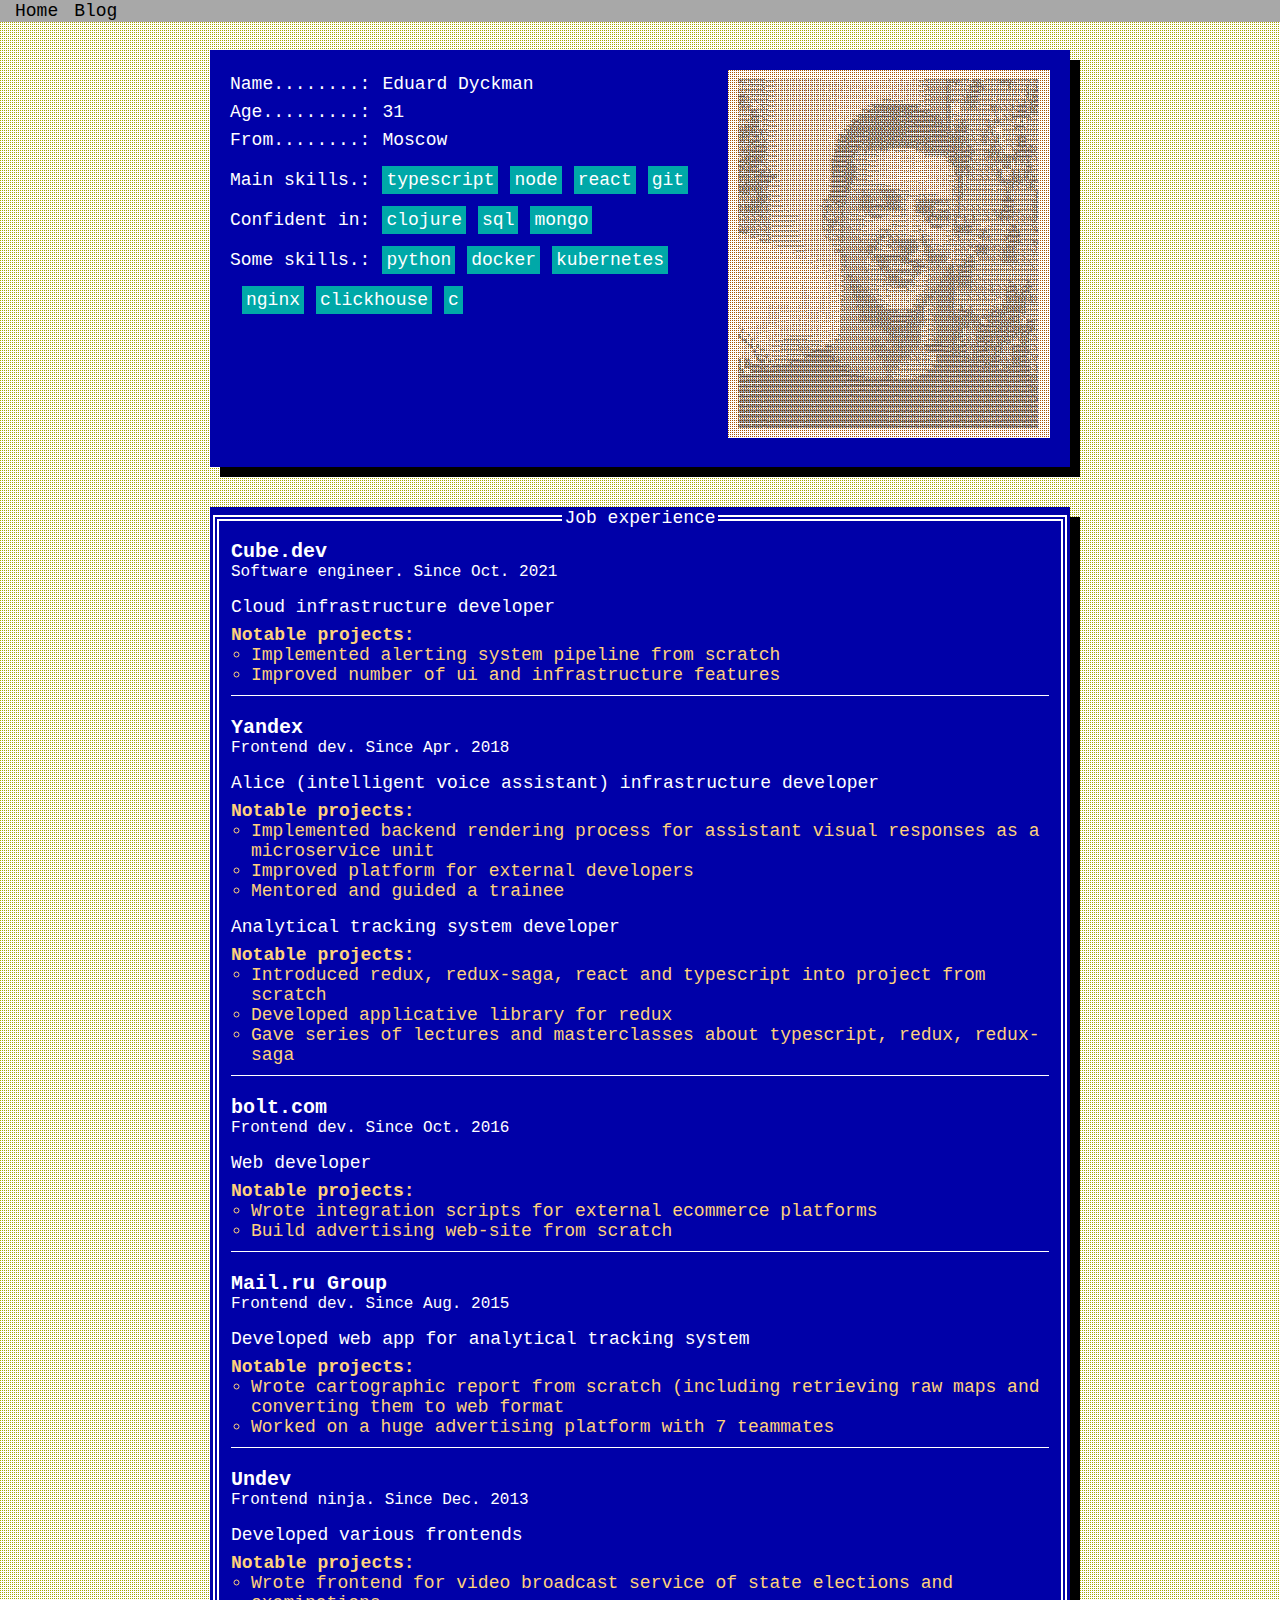
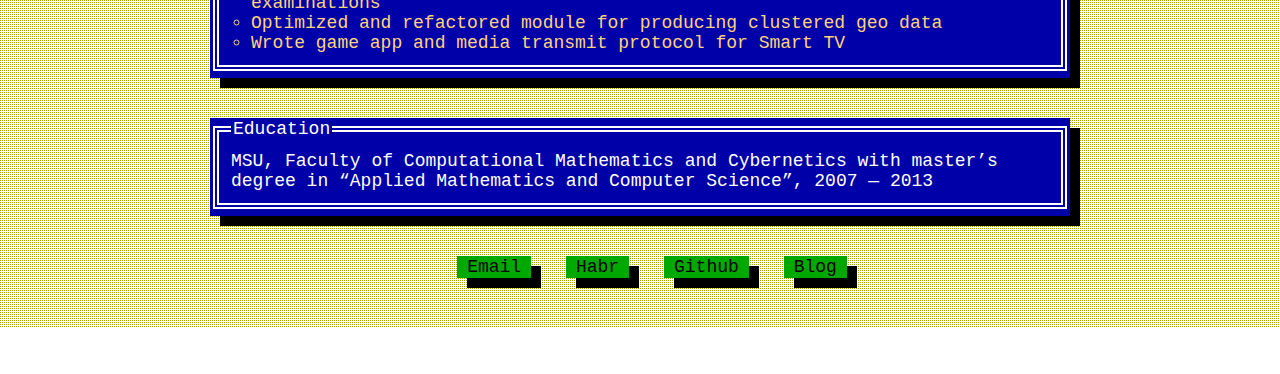
==== docs/index.html @ fc571dc8 "Navbar" ====
<!DOCTYPE html>
<html><head><meta content="text/html; charset=utf-8" http-equiv="content-type"><meta content="width=device-width,initial-scale=1.0,viewport-fit=cover" name="viewport"><title>About Eduard's professional skills</title><link href="assets/tui/tuicss.min.css" rel="stylesheet" type="text/css"><link href="style.css" rel="stylesheet" type="text/css"></head><body><nav class="tui-nav"><ul><li><a href="https://duskpoet.github.io/about/index.html">Home</a></li><li><a href="https://duskpoet.github.io/about/blog.html">Blog</a></li></ul></nav><div class="content tui-bg-yellow-white center"><section class="about-me tui-window"><div class="info-me white-255-text"><label>Name........:</label><span class="value">Eduard Dyckman</span><br><label>Age.........:</label><span class="value">31</span><br><label>From........:</label><span class="value">Moscow</span><br><label>Main skills.:</label><span class="skills"><span class="skill">typescript<span class="skill-js">java</span></span><span class="skill">node</span><span class="skill">react</span><span class="skill">git</span></span><br><label>Confident in:</label><span class="skills"><span class="skill">clojure</span><span class="skill">sql</span><span class="skill">mongo</span></span><br><label>Some skills.:</label><span class="skills"><span class="skill">python</span><span class="skill">docker</span><span class="skill">kubernetes</span><span class="skill">nginx</span><span class="skill">clickhouse</span><span class="skill">c</span></span></div><div class="photo"><iframe class="tui-bg-orange-white" src="assets/me.html"></iframe></div></section><section class="job-exp tui-window"><fieldset class="tui-fieldset"><legend>Job experience</legend><div class="job"><div class="title">Cube.dev</div><div class="job-title">Software engineer. Since Oct. 2021</div><p class="job-description">Cloud infrastructure developer</p><ul class="job-notable"><li>Implemented alerting system pipeline from scratch</li><li>Improved number of ui and infrastructure features</li></ul></div><div class="job"><div class="title">Yandex</div><div class="job-title">Frontend dev. Since Apr. 2018</div><p class="job-description">Alice (intelligent voice assistant) infrastructure developer</p><ul class="job-notable"><li>Implemented backend rendering process for assistant visual responses as a microservice unit</li><li>Improved platform for external developers</li><li>Mentored and guided a trainee</li></ul><p class="job-description">Analytical tracking system developer</p><ul class="job-notable"><li>Introduced redux, redux-saga, react and typescript into project from scratch</li><li>Developed applicative library for redux</li><li>Gave series of lectures and masterclasses about typescript, redux, redux-saga</li></ul></div><div class="job"><div class="title">bolt.com</div><div class="job-title">Frontend dev. Since Oct. 2016</div><p class="job-description">Web developer</p><ul class="job-notable"><li>Wrote integration scripts for external ecommerce platforms</li><li>Build advertising web-site from scratch</li></ul></div><div class="job"><div class="title">Mail.ru Group</div><div class="job-title">Frontend dev. Since Aug. 2015</div><p class="job-description">Developed web app for analytical tracking system</p><ul class="job-notable"><li>Wrote cartographic report from scratch (including retrieving raw maps and converting them to web format</li><li>Worked on a huge advertising platform with 7 teammates</li></ul></div><div class="job"><div class="title">Undev</div><div class="job-title">Frontend ninja. Since Dec. 2013</div><p class="job-description">Developed various frontends</p><ul class="job-notable"><li>Wrote frontend for video broadcast service of state elections and examinations</li><li>Optimized and refactored module for producing clustered geo data</li><li>Wrote game app and media transmit protocol for Smart TV</li></ul></div></fieldset></section><section class="edu tui-window"><fieldset class="tui-fieldset"><legend>Education</legend><p class="description">MSU, Faculty of Computational Mathematics and Cybernetics with master’s degree in “Applied Mathematics and Computer Science”, 2007 &mdash; 2013</p></fieldset></section><section class="links"><a href="mailto:bird.duskpoet@gmail.com"><button class="tui-button">Email</button><span class="link-pads">     </span><span class="link-href">bird.duskpoet@gmail.com</span></a><a href="https://habr.com/ru/post/522864"><button class="tui-button">Habr</button><span class="link-pads">      </span><span class="link-href">https://habr.com/ru/post/522864</span></a><a href="https://github.com/duskpoet"><button class="tui-button">Github</button><span class="link-pads">    </span><span class="link-href">https://github.com/duskpoet</span></a><a href="blog.html"><button class="tui-button">Blog</button><span class="link-pads">      </span><span class="link-href">blog.html</span></a></section></div></body></html>
---- docs/assets/tui/tuicss.min.css ----
@charset "UTF-8";@font-face{font-family:DOS;src:url("fonts/Perfect DOS VGA 437 Win.ttf")}html{font-family:"Lucida Console",monospace;font-size:18px;box-sizing:border-box}body{margin:0}*,:after,:before{font-family:inherit;font-size:inherit;box-sizing:inherit}ul{margin:0;padding:0;list-style-type:none}ul li{list-style-type:none}ul li a{display:block}a{color:inherit;text-decoration:none}span{margin:0}hr{border:none;border-bottom:2px solid #fff}input,select,textarea{width:200px}.primary{background-color:#0000a8}.primary-text{color:#0000a8}.primary-border{border-color:#0000a8}.primary-hover:hover{background-color:#0000a8}.primary-text-hover:hover{color:#0000a8}.primary-border-hover:hover{border-color:#0000a8}.secondary{background-color:#a8a8a8}.secondary-text{color:#a8a8a8}.secondary-border{border-color:#a8a8a8}.secondary-hover:hover{background-color:#a8a8a8}.secondary-text-hover:hover{color:#a8a8a8}.secondary-border-hover:hover{border-color:#a8a8a8}.success{background-color:#00a800}.success-text{color:#00a800}.success-border{border-color:#00a800}.success-hover:hover{background-color:#00a800}.success-text-hover:hover{color:#00a800}.success-border-hover:hover{border-color:#00a800}.danger{background-color:#a80000}.danger-text{color:#a80000}.danger-border{border-color:#a80000}.danger-hover:hover{background-color:#a80000}.danger-text-hover:hover{color:#a80000}.danger-border-hover:hover{border-color:#a80000}.warning{background-color:#a8a800}.warning-text{color:#a8a800}.warning-border{border-color:#a8a800}.warning-hover:hover{background-color:#a8a800}.warning-text-hover:hover{color:#a8a800}.warning-border-hover:hover{border-color:#a8a800}.info{background-color:#00a8a8}.info-text{color:#00a8a8}.info-border{border-color:#00a8a8}.info-hover:hover{background-color:#00a8a8}.info-text-hover:hover{color:#00a8a8}.info-border-hover:hover{border-color:#00a8a8}.black-168{background-color:#000!important}.blue-168{background-color:#0000a8!important}.green-168{background-color:#00a800!important}.cyan-168{background-color:#00a8a8!important}.red-168{background-color:#a80000!important}.purple-168{background-color:#a800a8!important}.yellow-168{background-color:#a8a800!important}.white-168{background-color:#a8a8a8!important}.orange-168{background-color:#a85600!important}.black-168-text{color:#000!important}.blue-168-text{color:#0000a8!important}.green-168-text{color:#00a800!important}.cyan-168-text{color:#00a8a8!important}.red-168-text{color:#a80000!important}.purple-168-text{color:#a800a8!important}.yellow-168-text{color:#a8a800!important}.white-168-text{color:#a8a8a8!important}.orange-168-text{color:#a85600!important}.black-168-border{border-color:#000!important}.blue-168-border{border-color:#0000a8!important}.green-168-border{border-color:#00a800!important}.cyan-168-border{border-color:#00a8a8!important}.red-168-border{border-color:#a80000!important}.purple-168-border{border-color:#a800a8!important}.yellow-168-border{border-color:#a8a800!important}.white-168-border{border-color:#a8a8a8!important}.orange-168-border{border-color:#a85600!important}.black-168-hover:hover{background-color:#000!important}.blue-168-hover:hover{background-color:#0000a8!important}.green-168-hover:hover{background-color:#00a800!important}.cyan-168-hover:hover{background-color:#00a8a8!important}.red-168-hover:hover{background-color:#a80000!important}.purple-168-hover:hover{background-color:#a800a8!important}.yellow-168-hover:hover{background-color:#a8a800!important}.white-168-hover:hover{background-color:#a8a8a8!important}.orange-168-hover:hover{background-color:#a85600!important}.black-168-text-hover:hover{color:#000!important}.blue-168-text-hover:hover{color:#0000a8!important}.green-168-text-hover:hover{color:#00a800!important}.cyan-168-text-hover:hover{color:#00a8a8!important}.red-168-text-hover:hover{color:#a80000!important}.purple-168-text-hover:hover{color:#a800a8!important}.yellow-168-text-hover:hover{color:#a8a800!important}.white-168-text-hover:hover{color:#a8a8a8!important}.orange-168-text-hover:hover{color:#a85600!important}.black-168-border-hover:hover{border-color:#000!important}.blue-168-border-hover:hover{border-color:#0000a8!important}.green-168-border-hover:hover{border-color:#00a800!important}.cyan-168-border-hover:hover{border-color:#00a8a8!important}.red-168-border-hover:hover{border-color:#a80000!important}.purple-168-border-hover:hover{border-color:#a800a8!important}.yellow-168-border-hover:hover{border-color:#a8a800!important}.white-168-border-hover:hover{border-color:#a8a8a8!important}.orange-168-border-hover:hover{border-color:#a85600!important}.black-255{background-color:#000!important}.blue-255{background-color:#00f!important}.green-255{background-color:#0f0!important}.cyan-255{background-color:#0ff!important}.red-255{background-color:red!important}.purple-255{background-color:#ff00ff!important}.yellow-255{background-color:#ff0!important}.white-255{background-color:#fff!important}.orange-255{background-color:#ffa800!important}.black-255-text{color:#000!important}.blue-255-text{color:#00f!important}.green-255-text{color:#0f0!important}.cyan-255-text{color:#0ff!important}.red-255-text{color:red!important}.purple-255-text{color:#ff00ff!important}.yellow-255-text{color:#ff0!important}.white-255-text{color:#fff!important}.orange-255-text{color:#ffa800!important}.black-255-border{border-color:#000!important}.blue-255-border{border-color:#00f!important}.green-255-border{border-color:#0f0!important}.cyan-255-border{border-color:#0ff!important}.red-255-border{border-color:red!important}.purple-255-border{border-color:#ff00ff!important}.yellow-255-border{border-color:#ff0!important}.white-255-border{border-color:#fff!important}.orange-255-border{border-color:#ffa800!important}.black-255-hover:hover{background-color:#000!important}.blue-255-hover:hover{background-color:#00f!important}.green-255-hover:hover{background-color:#0f0!important}.cyan-255-hover:hover{background-color:#0ff!important}.red-255-hover:hover{background-color:red!important}.purple-255-hover:hover{background-color:#ff00ff!important}.yellow-255-hover:hover{background-color:#ff0!important}.white-255-hover:hover{background-color:#fff!important}.orange-255-hover:hover{background-color:#ffa800!important}.black-255-text-hover:hover{color:#000!important}.blue-255-text-hover:hover{color:#00f!important}.green-255-text-hover:hover{color:#0f0!important}.cyan-255-text-hover:hover{color:#0ff!important}.red-255-text-hover:hover{color:red!important}.purple-255-text-hover:hover{color:#ff00ff!important}.yellow-255-text-hover:hover{color:#ff0!important}.white-255-text-hover:hover{color:#fff!important}.orange-255-text-hover:hover{color:#ffa800!important}.black-255-border-hover:hover{border-color:#000!important}.blue-255-border-hover:hover{border-color:#00f!important}.green-255-border-hover:hover{border-color:#0f0!important}.cyan-255-border-hover:hover{border-color:#0ff!important}.red-255-border-hover:hover{border-color:red!important}.purple-255-border-hover:hover{border-color:#ff00ff!important}.yellow-255-border-hover:hover{border-color:#ff0!important}.white-255-border-hover:hover{border-color:#fff!important}.orange-255-border-hover:hover{border-color:#ffa800!important}.black{background-color:#000!important}.black-text{color:#000!important}.black-border{border-color:#000!important}.black-hover:hover{background-color:#000!important}.black-text-hover:hover{color:#000!important}.black-border-hover:hover{border-color:#000!important}.white{background-color:#fff!important}.white-text{color:#fff!important}.white-border{border-color:#fff!important}.white-hover:hover{background-color:#fff!important}.white-text-hover:hover{color:#fff!important}.white-border-hover:hover{border-color:#fff!important}.left{float:left!important}.right{float:right!important}.center{text-align:center}.left-align{text-align:left}.right-align{text-align:right}.center-align{text-align:center}.full-width{width:100%!important}.full-height{height:100%!important}.inline{display:inline!important}.inline-block{display:inline-block!important}.block{display:block!important}.valign-top{vertical-align:top!important}.valign-middle{vertical-align:middle!important}.valign-bottom{vertical-align:bottom!important}.fixed{position:fixed!important}.absolute{position:absolute!important}.relative{position:relative!important}.static{position:static!important}.no-shadow{box-shadow:none!important}.no-padding{padding:0!important}.content{padding:12px}.disable-select{user-select:none;-webkit-user-select:none;-khtml-user-select:none;-moz-user-select:none;-ms-user-select:none}.cursor-pointer{cursor:pointer!important}.cursor-default{cursor:default!important}.tui-button{display:inline-block;outline:0;padding:1px 10px;background-color:#00a800;color:#000;border:none;cursor:pointer;text-align:center;box-shadow:10px 10px #000;user-select:none;-webkit-user-select:none;-khtml-user-select:none;-moz-user-select:none;-ms-user-select:none}.tui-button:active{background-color:#00a8a8!important;color:#000!important;box-shadow:none!important}.tui-button:focus{color:#0ff!important}input[type=button]{width:initial}.tui-checkbox{display:block;position:relative;cursor:pointer;color:#fff;padding-left:30px;user-select:none;-webkit-user-select:none;-khtml-user-select:none;-moz-user-select:none;-ms-user-select:none}.tui-checkbox input{position:absolute;opacity:0;cursor:pointer;top:0;left:0}.tui-checkbox span{position:absolute;width:10px;height:10px;cursor:pointer;top:0;left:0}.tui-checkbox input:checked~span::after{content:"[√]";color:#0ff}.tui-checkbox input:not(checked)~span::after{content:"[ ]"}.tui-divider{border-bottom:2px solid #fff;display:block}.tui-black-divider{border-bottom:2px solid #000;display:block}.tui-dropdown{position:relative;display:inline-block;cursor:pointer;user-select:none;-webkit-user-select:none;-khtml-user-select:none;-moz-user-select:none;-ms-user-select:none}.tui-dropdown-content{display:none;position:absolute;background-color:#a8a8a8;min-width:200px;padding:6px;z-index:9}.tui-dropdown-content ul{border:2px #000 solid}.tui-dropdown-content ul li{display:block!important;margin:6px}.tui-dropdown-content ul li a:hover{background-color:#00a800}.tui-dropdown:hover>.tui-dropdown-content:first-of-type{display:block}.tui-fieldset{border:6px #fff double;padding:12px;background-color:inherit;margin-bottom:6px}.tui-fieldset.no-legend{margin-top:6px}.tui-input-fieldset{border-top:6px #fff double;border-bottom:6px #fff double;border-left:2px #fff solid;border-right:2px #fff solid;padding:5px;background-color:inherit}.tui-input-fieldset legend{color:#fff}.tui-input-fieldset:hover{border-color:#ff0}.tui-input-fieldset:hover legend{color:#ff0}.tui-fieldset-button{position:absolute;top:0;right:16px;color:#fff;background-color:inherit;z-index:2;border:none;cursor:pointer;outline:0;padding:2px}.tui-fieldset-button.left{right:initial;left:16px!important}.tui-fieldset-button.bottom{bottom:0;top:initial}.tui-fieldset-text{position:absolute;bottom:0;left:16px;color:#fff;background-color:inherit;z-index:2;padding:2px}.tui-fieldset-text.right{left:initial;right:16px}.tui-fieldset-text.top{top:0;bottom:initial}.tui-fieldset-button::before{content:"["}.tui-fieldset-button::after{content:"]"}.tui-fieldset-button:active{color:#0ff!important}.tui-input{background-color:#000;color:#fff;outline:0;border:none;padding:1px}.tui-input:focus{background-color:#ff0!important;color:#000!important}.tui-nav{width:100%;background-color:#a8a8a8;padding:0 2px;z-index:9;display:block;position:fixed}.tui-nav ul li{display:inline-block;margin-left:10px;padding:1px 3px}.tui-nav ul li a{display:block;user-select:none;-webkit-user-select:none;-khtml-user-select:none;-moz-user-select:none;-ms-user-select:none}.tui-nav ul li:hover{background-color:#00a800}.tui-panel{background-color:#0000a8;display:inline-block;color:#fff;box-shadow:10px 10px #000}.tui-panel-content{padding:12px}.tui-panel-header{padding-top:2px;display:block;background:#fff;text-align:center}.tui-progress-bar{display:block;position:relative;height:20px;width:200px;background-color:#00a8a8;overflow:hidden}.tui-progress{position:absolute;left:0;background-color:#0ff;height:100%;display:inline-block}.tui-progress-bar .tui-indeterminate{position:absolute;left:0;background-color:#0ff;height:20px;width:20px;display:inline-block;animation:indeterminate 1s backwards;animation-iteration-count:infinite;animation-timing-function:linear}.tui-progress-label{position:absolute;top:50%;left:50%;transform:translateX(-50%) translateY(-50%);z-index:1}@keyframes indeterminate{from{margin-left:-10%}to{margin-left:100%}}.tui-radio{display:block;position:relative;cursor:pointer;color:#fff;padding-left:30px;user-select:none;-webkit-user-select:none;-khtml-user-select:none;-moz-user-select:none;-ms-user-select:none}.tui-radio input{position:absolute;opacity:0;cursor:pointer;top:0;left:0}.tui-radio span{position:absolute;width:10px;height:10px;cursor:pointer;top:0;left:0}.tui-radio input:checked~span:after{content:"(•)";color:#0ff!important}.tui-radio input:not(checked)~span:after{content:"( )"}::-webkit-scrollbar{width:10px}::-webkit-scrollbar-track{background-image:url(images/scroll-cyan.png);background-repeat:repeat}::-webkit-scrollbar-thumb{background-color:#00a8a8}::-webkit-scrollbar-thumb:hover{background-color:#00a8a8}.tui-scroll-blue ::-webkit-scrollbar-track{background-image:url(images/scroll-blue.png)}.tui-scroll-blue ::-webkit-scrollbar-thumb{background-color:#0000a8}.tui-scroll-blue ::-webkit-scrollbar-thumb:hover{background-color:#0000a8}.tui-scroll-green ::-webkit-scrollbar-track{background-image:url(images/scroll-green.png)}.tui-scroll-green ::-webkit-scrollbar-thumb{background-color:#00a800}.tui-scroll-green ::-webkit-scrollbar-thumb:hover{background-color:#00a800}.tui-scroll-cyan ::-webkit-scrollbar-track{background-image:url(images/scroll-cyan.png)}.tui-scroll-cyan ::-webkit-scrollbar-thumb{background-color:#00a8a8}.tui-scroll-cyan ::-webkit-scrollbar-thumb:hover{background-color:#00a8a8}.tui-scroll-red ::-webkit-scrollbar-track{background-image:url(images/scroll-red.png)}.tui-scroll-red ::-webkit-scrollbar-thumb{background-color:#a80000}.tui-scroll-red ::-webkit-scrollbar-thumb:hover{background-color:#a80000}.tui-scroll-purple ::-webkit-scrollbar-track{background-image:url(images/scroll-purple.png)}.tui-scroll-purple ::-webkit-scrollbar-thumb{background-color:#a800a8}.tui-scroll-purple ::-webkit-scrollbar-thumb:hover{background-color:#a800a8}.tui-scroll-yellow ::-webkit-scrollbar-track{background-image:url(images/scroll-yellow.png)}.tui-scroll-yellow ::-webkit-scrollbar-thumb{background-color:#a8a800}.tui-scroll-yellow ::-webkit-scrollbar-thumb:hover{background-color:#a8a800}.tui-scroll-white ::-webkit-scrollbar-track{background-image:url(images/scroll-white.png)}.tui-scroll-white ::-webkit-scrollbar-thumb{background-color:#a8a8a8}.tui-scroll-white ::-webkit-scrollbar-thumb:hover{background-color:#a8a8a8}.tui-sidenav{position:fixed;top:0;left:0;background-color:#00a8a8;min-width:200px;box-shadow:10px 10px #000!important;padding:6px;z-index:10;height:100%;z-index:8;display:none}.tui-sidenav.right{left:initial;right:0}.tui-sidenav.active{display:block!important}.tui-sidenav ul{margin-top:20px;border:2px #000 solid}.tui-sidenav ul li{display:block;margin:6px}.tui-sidenav ul li a{display:block;user-select:none;-webkit-user-select:none;-khtml-user-select:none;-moz-user-select:none;-ms-user-select:none}.tui-sidenav ul li:hover{background-color:#ff0}.tui-sidenav-button{cursor:pointer;user-select:none;-webkit-user-select:none;-khtml-user-select:none;-moz-user-select:none;-ms-user-select:none}.tui-statusbar{width:100%;background-color:#a8a8a8;padding:0 1px;left:0;bottom:0;z-index:9;position:fixed}.tui-statusbar ul li{display:inline-block;margin-left:10px;padding:2px 3px}.tui-statusbar ul li:active{background-color:#0000a8;color:#fff}.tui-statusbar ul li a{user-select:none;-webkit-user-select:none;-khtml-user-select:none;-moz-user-select:none;-ms-user-select:none}.tui-statusbar-divider{border-right:2px #000 solid;display:inline;margin:0 3px}.tui-table{border:2px solid #a8a8a8;padding:5px;border-collapse:collapse}.tui-table.hovered-blue tbody tr:hover{background-color:#00f!important;color:#000}.tui-table.hovered-green tbody tr:hover{background-color:#0f0!important;color:#000}.tui-table.hovered-cyan tbody tr:hover{background-color:#0ff!important;color:#000}.tui-table.hovered-red tbody tr:hover{background-color:red!important;color:#fff}.tui-table.hovered-purple tbody tr:hover{background-color:#ff00ff!important;color:#fff}.tui-table.hovered-yellow tbody tr:hover{background-color:#ff0!important;color:#000}.tui-table.hovered-white tbody tr:hover{background-color:#fff!important;color:#000}.tui-table.hovered-orange tbody tr:hover{background-color:#ffa800!important;color:#000}.tui-table.hovered tbody tr:hover{background-color:#0ff!important;color:#000}.tui-table.striped-blue tbody tr:nth-child(even){background-color:#0000a8}.tui-table.striped-green tbody tr:nth-child(even){background-color:#00a800}.tui-table.striped-cyan tbody tr:nth-child(even){background-color:#00a8a8}.tui-table.striped-red tbody tr:nth-child(even){background-color:#a80000}.tui-table.striped-purple tbody tr:nth-child(even){background-color:#a800a8}.tui-table.striped-yellow tbody tr:nth-child(even){background-color:#a8a800}.tui-table.striped-white tbody tr:nth-child(even){background-color:#a8a8a8;color:#000}.tui-table.striped-orange tbody tr:nth-child(even){background-color:#a85600}.tui-table tbody{background-color:inherit;color:#fff}.tui-table tbody tr td{border-right:2px solid #a8a8a8;padding:0 2px}.tui-table thead{background-color:inherit;color:#ff0;text-align:center}.tui-table tfoot{background-color:inherit;color:#ff0;text-align:center}.tui-table-grid{border-collapse:collapse;width:100%}.tui-table-grid tbody tr td,.tui-table-grid tbody tr th,.tui-table-grid thead tr td,.tui-table-grid thead tr th{border:2px solid #000;padding:10px;vertical-align:top}.tui-tabs{background-color:#0000a8;width:100%;padding:0 10px 0 10px}.tui-tabs ul li{display:inline-block}.tui-tabs ul li a{display:block;user-select:none;-webkit-user-select:none;-khtml-user-select:none;-moz-user-select:none;-ms-user-select:none}.tui-tab{padding:2px 10px 0 10px;color:#a8a8a8;cursor:pointer}.tui-tab.active{background-color:#a8a8a8;color:#0000a8}.tui-tab-content{display:none}.tui-textarea{background-color:inherit;border:none;padding:0;color:#ff0;outline:0}.tui-window{background-color:#0000a8;padding:1px;display:inline-block;position:relative;box-shadow:10px 10px #000;color:#fff}.tui-screen-640-480{width:640px;height:480px}.tui-screen-800-600{width:800px;height:600px}.tui-screen-1024-768{width:1024px;height:768px}.tui-screen-1024-768,.tui-screen-640-480,.tui-screen-800-600{position:relative}.tui-screen-1024-768.bordered,.tui-screen-640-480.bordered,.tui-screen-800-600.bordered{border:2px solid #000}.tui-screen-1024-768.centered,.tui-screen-640-480.centered,.tui-screen-800-600.centered{margin:auto;margin-top:20px}.tui-datetime{padding:1px 0 1px 0;margin-right:10px;float:right}.tui-shortcut{float:right}.tui-shadow,.tui-shadow-1{box-shadow:10px 10px #000!important}.tui-shadow-2{box-shadow:15px 15px #000}.tui-shadow-3{box-shadow:20px 20px #000}.tui-shadow-4{box-shadow:25px 25px #000}.tui-shadow-5{box-shadow:30px 30px #000}.tui-shadow-left,.tui-shadow-left-1{box-shadow:-10px 10px #000!important}.tui-shadow-left-2{box-shadow:-15px 15px #000!important}.tui-shadow-left-3{box-shadow:-20px 20px #000!important}.tui-shadow-left-4{box-shadow:-25px 25px #000!important}.tui-shadow-left-5{box-shadow:-30px 30px #000!important}.tui-no-shadow{box-shadow:none!important}.tui-bg-blue-white{background-image:url(images/bg-blue-white.png);background-repeat:repeat}.tui-bg-blue-black{background-image:url(images/bg-blue-black.png);background-repeat:repeat}.tui-bg-green-white{background-image:url(images/bg-green-white.png);background-repeat:repeat}.tui-bg-green-black{background-image:url(images/bg-green-black.png);background-repeat:repeat}.tui-bg-cyan-white{background-image:url(images/bg-cyan-white.png);background-repeat:repeat}.tui-bg-cyan-black{background-image:url(images/bg-cyan-black.png);background-repeat:repeat}.tui-bg-red-white{background-image:url(images/bg-red-white.png);background-repeat:repeat}.tui-bg-red-black{background-image:url(images/bg-red-black.png);background-repeat:repeat}.tui-bg-purple-white{background-image:url(images/bg-purple-white.png);background-repeat:repeat}.tui-bg-purple-black{background-image:url(images/bg-purple-black.png);background-repeat:repeat}.tui-bg-yellow-white{background-image:url(images/bg-yellow-white.png);background-repeat:repeat}.tui-bg-yellow-black{background-image:url(images/bg-yellow-black.png);background-repeat:repeat}.tui-bg-orange-white{background-image:url(images/bg-orange-white.png);background-repeat:repeat}.tui-bg-orange-black{background-image:url(images/bg-orange-black.png);background-repeat:repeat}.tui-border-solid{border-style:solid!important;border-width:2px!important}.tui-border-dashed{border-style:dashed!important;border-width:2px!important}.tui-border-dotted{border-style:dotted!important;border-width:2px!important}.tui-border-double{border-style:double!important;border-width:6px!important}.container{margin:0 auto;max-width:1280px;width:90%}@media only screen and (min-width:601px){.container{width:85%}}@media only screen and (min-width:993px){.container{width:70%}}.col .row{margin-left:-.75rem;margin-right:-.75rem}.section{padding-top:1rem;padding-bottom:1rem}.section.no-pad{padding:0}.section.no-pad-bot{padding-bottom:0}.section.no-pad-top{padding-top:0}.row{margin-left:auto;margin-right:auto;margin-bottom:20px}.row:after{content:"";display:table;clear:both}.row .col{float:left;box-sizing:border-box;padding:0 .75rem;min-height:1px}.row .col[class*=pull-],.row .col[class*=push-]{position:relative}.row .col.s1{width:8.33333%;margin-left:auto;left:auto;right:auto}.row .col.s2{width:16.66667%;margin-left:auto;left:auto;right:auto}.row .col.s3{width:25%;margin-left:auto;left:auto;right:auto}.row .col.s4{width:33.33333%;margin-left:auto;left:auto;right:auto}.row .col.s5{width:41.66667%;margin-left:auto;left:auto;right:auto}.row .col.s6{width:50%;margin-left:auto;left:auto;right:auto}.row .col.s7{width:58.33333%;margin-left:auto;left:auto;right:auto}.row .col.s8{width:66.66667%;margin-left:auto;left:auto;right:auto}.row .col.s9{width:75%;margin-left:auto;left:auto;right:auto}.row .col.s10{width:83.33333%;margin-left:auto;left:auto;right:auto}.row .col.s11{width:91.66667%;margin-left:auto;left:auto;right:auto}.row .col.s12{width:100%;margin-left:auto;left:auto;right:auto}.row .col.offset-s1{margin-left:8.33333%}.row .col.pull-s1{right:8.33333%}.row .col.push-s1{left:8.33333%}.row .col.offset-s2{margin-left:16.66667%}.row .col.pull-s2{right:16.66667%}.row .col.push-s2{left:16.66667%}.row .col.offset-s3{margin-left:25%}.row .col.pull-s3{right:25%}.row .col.push-s3{left:25%}.row .col.offset-s4{margin-left:33.33333%}.row .col.pull-s4{right:33.33333%}.row .col.push-s4{left:33.33333%}.row .col.offset-s5{margin-left:41.66667%}.row .col.pull-s5{right:41.66667%}.row .col.push-s5{left:41.66667%}.row .col.offset-s6{margin-left:50%}.row .col.pull-s6{right:50%}.row .col.push-s6{left:50%}.row .col.offset-s7{margin-left:58.33333%}.row .col.pull-s7{right:58.33333%}.row .col.push-s7{left:58.33333%}.row .col.offset-s8{margin-left:66.66667%}.row .col.pull-s8{right:66.66667%}.row .col.push-s8{left:66.66667%}.row .col.offset-s9{margin-left:75%}.row .col.pull-s9{right:75%}.row .col.push-s9{left:75%}.row .col.offset-s10{margin-left:83.33333%}.row .col.pull-s10{right:83.33333%}.row .col.push-s10{left:83.33333%}.row .col.offset-s11{margin-left:91.66667%}.row .col.pull-s11{right:91.66667%}.row .col.push-s11{left:91.66667%}.row .col.offset-s12{margin-left:100%}.row .col.pull-s12{right:100%}.row .col.push-s12{left:100%}@media only screen and (min-width:601px){.row .col.m1{width:8.33333%;margin-left:auto;left:auto;right:auto}.row .col.m2{width:16.66667%;margin-left:auto;left:auto;right:auto}.row .col.m3{width:25%;margin-left:auto;left:auto;right:auto}.row .col.m4{width:33.33333%;margin-left:auto;left:auto;right:auto}.row .col.m5{width:41.66667%;margin-left:auto;left:auto;right:auto}.row .col.m6{width:50%;margin-left:auto;left:auto;right:auto}.row .col.m7{width:58.33333%;margin-left:auto;left:auto;right:auto}.row .col.m8{width:66.66667%;margin-left:auto;left:auto;right:auto}.row .col.m9{width:75%;margin-left:auto;left:auto;right:auto}.row .col.m10{width:83.33333%;margin-left:auto;left:auto;right:auto}.row .col.m11{width:91.66667%;margin-left:auto;left:auto;right:auto}.row .col.m12{width:100%;margin-left:auto;left:auto;right:auto}.row .col.offset-m1{margin-left:8.33333%}.row .col.pull-m1{right:8.33333%}.row .col.push-m1{left:8.33333%}.row .col.offset-m2{margin-left:16.66667%}.row .col.pull-m2{right:16.66667%}.row .col.push-m2{left:16.66667%}.row .col.offset-m3{margin-left:25%}.row .col.pull-m3{right:25%}.row .col.push-m3{left:25%}.row .col.offset-m4{margin-left:33.33333%}.row .col.pull-m4{right:33.33333%}.row .col.push-m4{left:33.33333%}.row .col.offset-m5{margin-left:41.66667%}.row .col.pull-m5{right:41.66667%}.row .col.push-m5{left:41.66667%}.row .col.offset-m6{margin-left:50%}.row .col.pull-m6{right:50%}.row .col.push-m6{left:50%}.row .col.offset-m7{margin-left:58.33333%}.row .col.pull-m7{right:58.33333%}.row .col.push-m7{left:58.33333%}.row .col.offset-m8{margin-left:66.66667%}.row .col.pull-m8{right:66.66667%}.row .col.push-m8{left:66.66667%}.row .col.offset-m9{margin-left:75%}.row .col.pull-m9{right:75%}.row .col.push-m9{left:75%}.row .col.offset-m10{margin-left:83.33333%}.row .col.pull-m10{right:83.33333%}.row .col.push-m10{left:83.33333%}.row .col.offset-m11{margin-left:91.66667%}.row .col.pull-m11{right:91.66667%}.row .col.push-m11{left:91.66667%}.row .col.offset-m12{margin-left:100%}.row .col.pull-m12{right:100%}.row .col.push-m12{left:100%}}@media only screen and (min-width:993px){.row .col.l1{width:8.33333%;margin-left:auto;left:auto;right:auto}.row .col.l2{width:16.66667%;margin-left:auto;left:auto;right:auto}.row .col.l3{width:25%;margin-left:auto;left:auto;right:auto}.row .col.l4{width:33.33333%;margin-left:auto;left:auto;right:auto}.row .col.l5{width:41.66667%;margin-left:auto;left:auto;right:auto}.row .col.l6{width:50%;margin-left:auto;left:auto;right:auto}.row .col.l7{width:58.33333%;margin-left:auto;left:auto;right:auto}.row .col.l8{width:66.66667%;margin-left:auto;left:auto;right:auto}.row .col.l9{width:75%;margin-left:auto;left:auto;right:auto}.row .col.l10{width:83.33333%;margin-left:auto;left:auto;right:auto}.row .col.l11{width:91.66667%;margin-left:auto;left:auto;right:auto}.row .col.l12{width:100%;margin-left:auto;left:auto;right:auto}.row .col.offset-l1{margin-left:8.33333%}.row .col.pull-l1{right:8.33333%}.row .col.push-l1{left:8.33333%}.row .col.offset-l2{margin-left:16.66667%}.row .col.pull-l2{right:16.66667%}.row .col.push-l2{left:16.66667%}.row .col.offset-l3{margin-left:25%}.row .col.pull-l3{right:25%}.row .col.push-l3{left:25%}.row .col.offset-l4{margin-left:33.33333%}.row .col.pull-l4{right:33.33333%}.row .col.push-l4{left:33.33333%}.row .col.offset-l5{margin-left:41.66667%}.row .col.pull-l5{right:41.66667%}.row .col.push-l5{left:41.66667%}.row .col.offset-l6{margin-left:50%}.row .col.pull-l6{right:50%}.row .col.push-l6{left:50%}.row .col.offset-l7{margin-left:58.33333%}.row .col.pull-l7{right:58.33333%}.row .col.push-l7{left:58.33333%}.row .col.offset-l8{margin-left:66.66667%}.row .col.pull-l8{right:66.66667%}.row .col.push-l8{left:66.66667%}.row .col.offset-l9{margin-left:75%}.row .col.pull-l9{right:75%}.row .col.push-l9{left:75%}.row .col.offset-l10{margin-left:83.33333%}.row .col.pull-l10{right:83.33333%}.row .col.push-l10{left:83.33333%}.row .col.offset-l11{margin-left:91.66667%}.row .col.pull-l11{right:91.66667%}.row .col.push-l11{left:91.66667%}.row .col.offset-l12{margin-left:100%}.row .col.pull-l12{right:100%}.row .col.push-l12{left:100%}}@media only screen and (min-width:1201px){.row .col.xl1{width:8.33333%;margin-left:auto;left:auto;right:auto}.row .col.xl2{width:16.66667%;margin-left:auto;left:auto;right:auto}.row .col.xl3{width:25%;margin-left:auto;left:auto;right:auto}.row .col.xl4{width:33.33333%;margin-left:auto;left:auto;right:auto}.row .col.xl5{width:41.66667%;margin-left:auto;left:auto;right:auto}.row .col.xl6{width:50%;margin-left:auto;left:auto;right:auto}.row .col.xl7{width:58.33333%;margin-left:auto;left:auto;right:auto}.row .col.xl8{width:66.66667%;margin-left:auto;left:auto;right:auto}.row .col.xl9{width:75%;margin-left:auto;left:auto;right:auto}.row .col.xl10{width:83.33333%;margin-left:auto;left:auto;right:auto}.row .col.xl11{width:91.66667%;margin-left:auto;left:auto;right:auto}.row .col.xl12{width:100%;margin-left:auto;left:auto;right:auto}.row .col.offset-xl1{margin-left:8.33333%}.row .col.pull-xl1{right:8.33333%}.row .col.push-xl1{left:8.33333%}.row .col.offset-xl2{margin-left:16.66667%}.row .col.pull-xl2{right:16.66667%}.row .col.push-xl2{left:16.66667%}.row .col.offset-xl3{margin-left:25%}.row .col.pull-xl3{right:25%}.row .col.push-xl3{left:25%}.row .col.offset-xl4{margin-left:33.33333%}.row .col.pull-xl4{right:33.33333%}.row .col.push-xl4{left:33.33333%}.row .col.offset-xl5{margin-left:41.66667%}.row .col.pull-xl5{right:41.66667%}.row .col.push-xl5{left:41.66667%}.row .col.offset-xl6{margin-left:50%}.row .col.pull-xl6{right:50%}.row .col.push-xl6{left:50%}.row .col.offset-xl7{margin-left:58.33333%}.row .col.pull-xl7{right:58.33333%}.row .col.push-xl7{left:58.33333%}.row .col.offset-xl8{margin-left:66.66667%}.row .col.pull-xl8{right:66.66667%}.row .col.push-xl8{left:66.66667%}.row .col.offset-xl9{margin-left:75%}.row .col.pull-xl9{right:75%}.row .col.push-xl9{left:75%}.row .col.offset-xl10{margin-left:83.33333%}.row .col.pull-xl10{right:83.33333%}.row .col.push-xl10{left:83.33333%}.row .col.offset-xl11{margin-left:91.66667%}.row .col.pull-xl11{right:91.66667%}.row .col.push-xl11{left:91.66667%}.row .col.offset-xl12{margin-left:100%}.row .col.pull-xl12{right:100%}.row .col.push-xl12{left:100%}}.tui-modal{position:absolute;left:0;right:0;top:100px;z-index:101;display:none}.tui-modal.active{display:block!important}.tui-overlap{position:absolute;top:0;left:0;right:0;bottom:0;z-index:100;display:none}.tui-overlap.active{display:block!important}
---- docs/style.css ----
body, html {
  height: 100%;
  width: 100%;
}

p {
  margin: 0;
}

div.content {
  padding: 50px;
  width: 100%;
  min-height: 100%;
  display: flex;
  flex-direction: column;
  align-items: center;
  justify-content: flex-start;
}

section {
  max-width: 860px;
  margin-top: 40px;
}

section.about-me {
  display: flex;
  justify-content: flex-start;
  align-items: flex-start;
  text-align: left;
  margin-top: 0;
  padding: 20px;
}

section.about-me >* {
  line-height: 28px;
  vertical-align: top;
}

section.about-me span.value {
  margin-left: 12px;
}

div.photo {
  margin-left: 20px;
}

iframe {
  border: 0;
  width: 322px;
  height: 368px;
}

span.skills {
  display: inline;
}

span.skill {
  background: #00a8a8;
  display: inline-block;
  padding: 2px 4px;
  margin-left: 12px;
  margin-top: 12px;
  line-height: 24px;
  position: relative;
}

span.skill span.skill-js {
  display: none;
  position: absolute;
  top: 0;
  left: 0;
  line-height: 28px;
  color: #ffff00;
  padding-left: 4px;
  background: #00a8a8;
}

span.skill:hover>.skill-js {
  display: inline-block;
}

.job {
  text-align: left;
}

.job:not(:last-of-type) {
  border-bottom: 1px solid #ffffff;
  margin-bottom: 20px;
  padding-bottom: 10px;
}

.title {
  font-size: 20px;
  font-weight: bold;
}

.job-title {
  font-size: 16px;
}

.job-description {
  margin-top: 16px;
}

ul.job-notable {
  margin-top: 8px;
  color: #ffd27c;
}

ul.job-notable:before {
  content: 'Notable projects: ';
  font-weight: bold;
}

ul.job-notable li {
  list-style-type: circle;
  margin-left: 20px;
}

.links>a {
  margin-left: 24px;
}

.links>a .link-href {
  display: none;
}

.edu {
  text-align: left;
}

.article {
  color: #1f1f1f;
  line-height: 26px;
  padding: 40px 0;
}

.article h1 {
  font-size: 24px;
}

.article a {
  color: #0000A8;
}

.article pre {
  background: #eaf5ee;
  padding: 10px;
  border-radius: 4px;
  border: 1px solid #ccc;
  white-space: break-spaces;
}

@media (max-width: 800px) {

  body {
    font-size: 14px;
  }
  
  div.content {
    padding: 20px;
  }
  
  section {
    width: 100%;
  }
  
  div.photo {
    display: none;
  }
  
  section.about-me {
    padding: 10px;
  }
  
  .title {
    font-size: 16px;
  }
  
  span.skill {
    margin-left: 8px;
    margin-top: 8px;
    line-height: 18px;
  }
  
  .links>a {
    margin-left: 8px;
  }
  
  section {
    margin-top: 20px;
  }

}

@media print {

* {
    color: #000 !important;
  }
  
  .tui-window {
    box-shadow: none;
  }
  
  .tui-button {
    box-shadow: none;
  }
  
  legend {
    font-size: 1.5em;
    font-weight: bold;
  }
  
  div.content {
    padding: 0;
  }
  
  .links {
    text-align: left;
  }
  
  
  
  .links>a .tui-button:after {
    content: '    ';
  }
  
  .links>a .link-href {
    display: initial;
  }
  
  .links>a:after {
    content: '\a';
    white-space: pre;
  }
  
  .links>a[href^="https://habr.com"] {
    display: none;
  }
  
  .link-pads {
    white-space: pre;
  }
  
  
  
  div.job:not(:last-of-type) {
    border-bottom: 1px solid #ccc;
  }

}
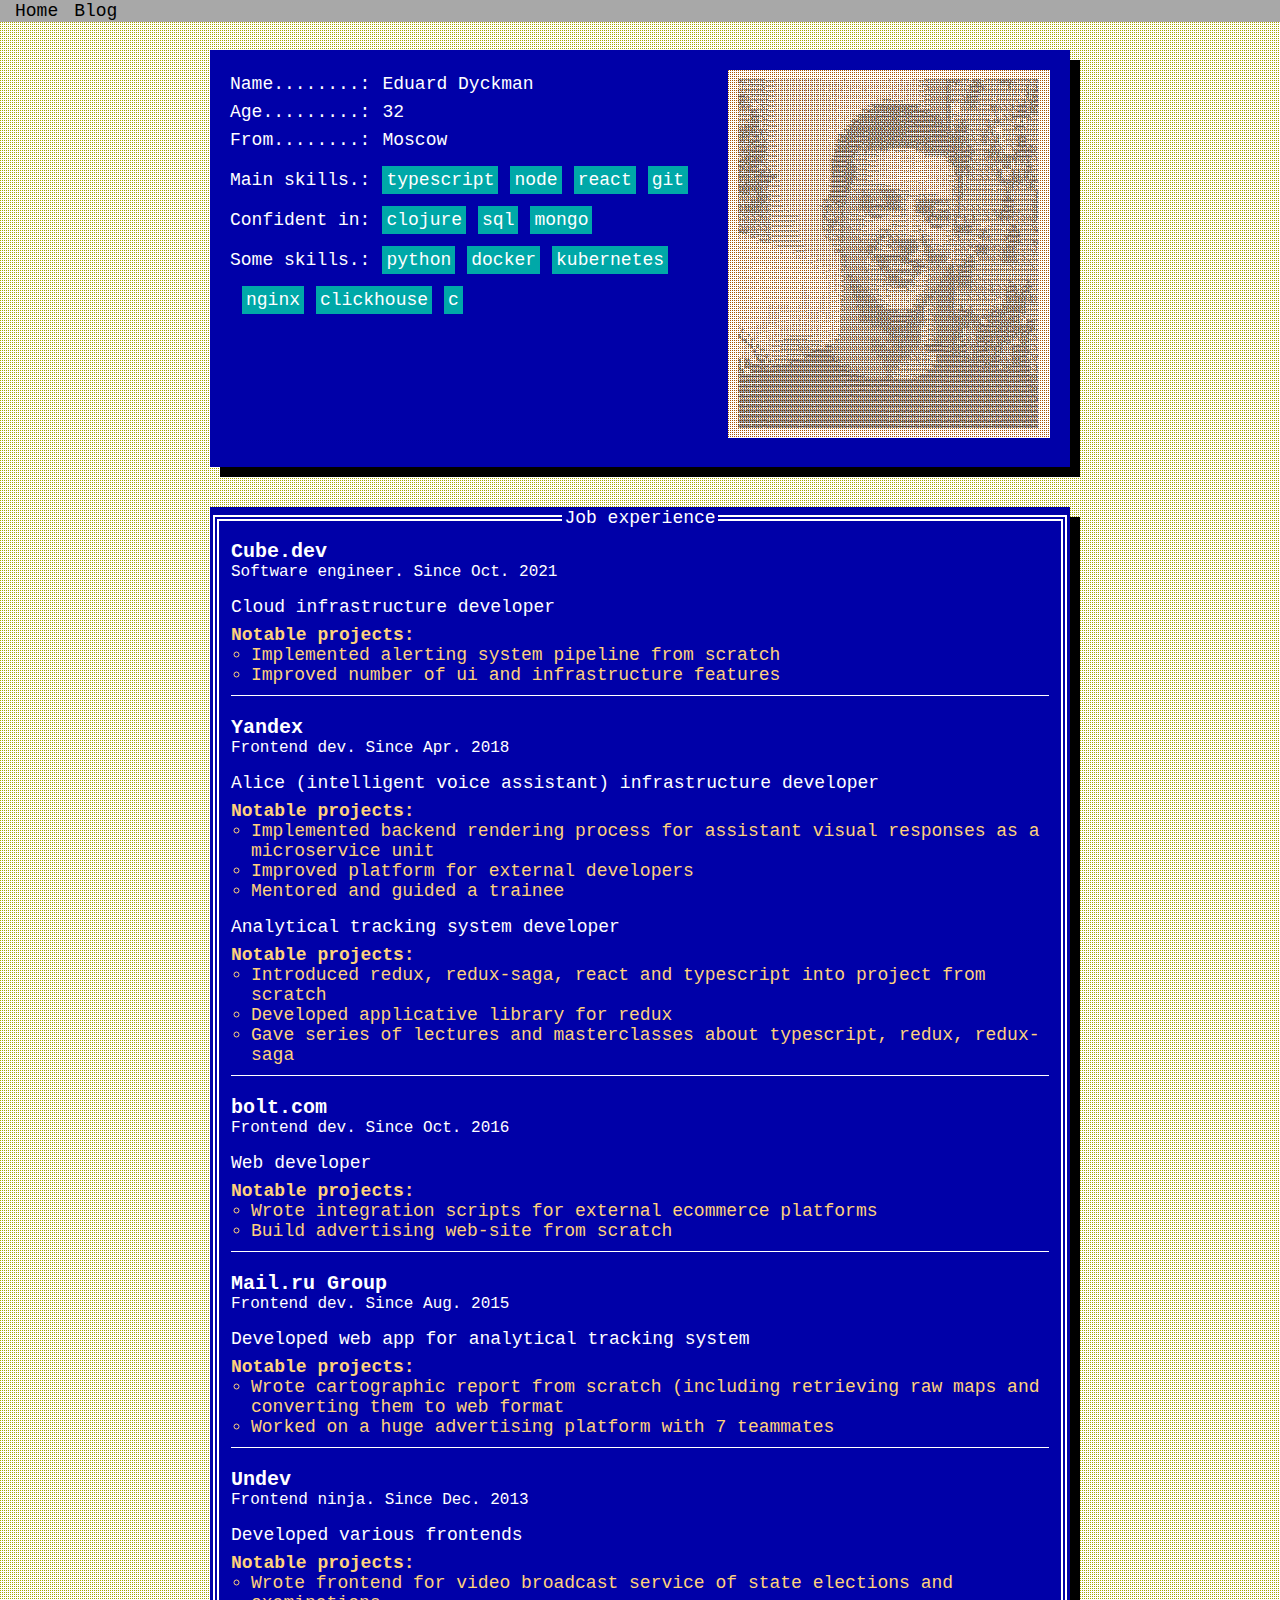
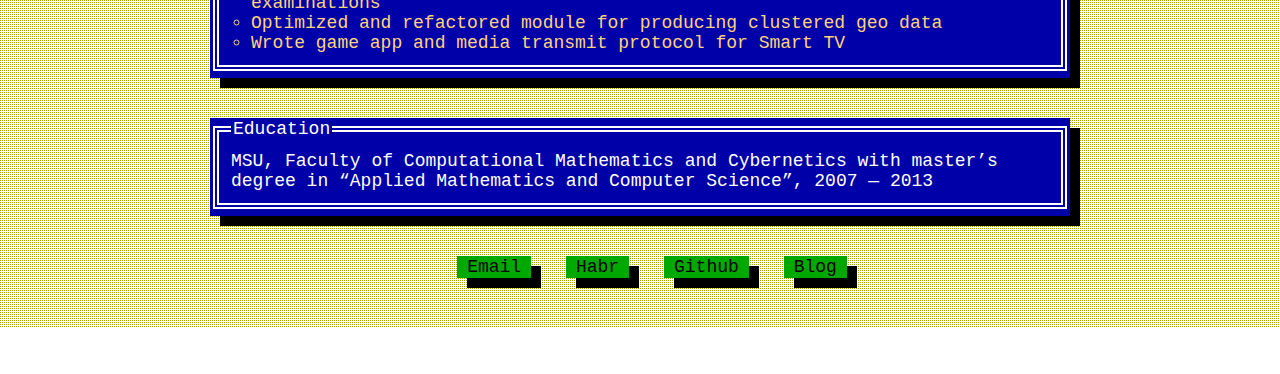
==== commit e5c16107: "New article: Iterators and generators" ====
--- a/docs/index.html
+++ b/docs/index.html
@@ -1,2 +1,2 @@
 <!DOCTYPE html>
-<html><head><meta content="text/html; charset=utf-8" http-equiv="content-type"><meta content="width=device-width,initial-scale=1.0,viewport-fit=cover" name="viewport"><title>About Eduard's professional skills</title><link href="assets/tui/tuicss.min.css" rel="stylesheet" type="text/css"><link href="style.css" rel="stylesheet" type="text/css"></head><body><nav class="tui-nav"><ul><li><a href="https://duskpoet.github.io/about/index.html">Home</a></li><li><a href="https://duskpoet.github.io/about/blog.html">Blog</a></li></ul></nav><div class="content tui-bg-yellow-white center"><section class="about-me tui-window"><div class="info-me white-255-text"><label>Name........:</label><span class="value">Eduard Dyckman</span><br><label>Age.........:</label><span class="value">31</span><br><label>From........:</label><span class="value">Moscow</span><br><label>Main skills.:</label><span class="skills"><span class="skill">typescript<span class="skill-js">java</span></span><span class="skill">node</span><span class="skill">react</span><span class="skill">git</span></span><br><label>Confident in:</label><span class="skills"><span class="skill">clojure</span><span class="skill">sql</span><span class="skill">mongo</span></span><br><label>Some skills.:</label><span class="skills"><span class="skill">python</span><span class="skill">docker</span><span class="skill">kubernetes</span><span class="skill">nginx</span><span class="skill">clickhouse</span><span class="skill">c</span></span></div><div class="photo"><iframe class="tui-bg-orange-white" src="assets/me.html"></iframe></div></section><section class="job-exp tui-window"><fieldset class="tui-fieldset"><legend>Job experience</legend><div class="job"><div class="title">Cube.dev</div><div class="job-title">Software engineer. Since Oct. 2021</div><p class="job-description">Cloud infrastructure developer</p><ul class="job-notable"><li>Implemented alerting system pipeline from scratch</li><li>Improved number of ui and infrastructure features</li></ul></div><div class="job"><div class="title">Yandex</div><div class="job-title">Frontend dev. Since Apr. 2018</div><p class="job-description">Alice (intelligent voice assistant) infrastructure developer</p><ul class="job-notable"><li>Implemented backend rendering process for assistant visual responses as a microservice unit</li><li>Improved platform for external developers</li><li>Mentored and guided a trainee</li></ul><p class="job-description">Analytical tracking system developer</p><ul class="job-notable"><li>Introduced redux, redux-saga, react and typescript into project from scratch</li><li>Developed applicative library for redux</li><li>Gave series of lectures and masterclasses about typescript, redux, redux-saga</li></ul></div><div class="job"><div class="title">bolt.com</div><div class="job-title">Frontend dev. Since Oct. 2016</div><p class="job-description">Web developer</p><ul class="job-notable"><li>Wrote integration scripts for external ecommerce platforms</li><li>Build advertising web-site from scratch</li></ul></div><div class="job"><div class="title">Mail.ru Group</div><div class="job-title">Frontend dev. Since Aug. 2015</div><p class="job-description">Developed web app for analytical tracking system</p><ul class="job-notable"><li>Wrote cartographic report from scratch (including retrieving raw maps and converting them to web format</li><li>Worked on a huge advertising platform with 7 teammates</li></ul></div><div class="job"><div class="title">Undev</div><div class="job-title">Frontend ninja. Since Dec. 2013</div><p class="job-description">Developed various frontends</p><ul class="job-notable"><li>Wrote frontend for video broadcast service of state elections and examinations</li><li>Optimized and refactored module for producing clustered geo data</li><li>Wrote game app and media transmit protocol for Smart TV</li></ul></div></fieldset></section><section class="edu tui-window"><fieldset class="tui-fieldset"><legend>Education</legend><p class="description">MSU, Faculty of Computational Mathematics and Cybernetics with master’s degree in “Applied Mathematics and Computer Science”, 2007 &mdash; 2013</p></fieldset></section><section class="links"><a href="mailto:bird.duskpoet@gmail.com"><button class="tui-button">Email</button><span class="link-pads">     </span><span class="link-href">bird.duskpoet@gmail.com</span></a><a href="https://habr.com/ru/post/522864"><button class="tui-button">Habr</button><span class="link-pads">      </span><span class="link-href">https://habr.com/ru/post/522864</span></a><a href="https://github.com/duskpoet"><button class="tui-button">Github</button><span class="link-pads">    </span><span class="link-href">https://github.com/duskpoet</span></a><a href="blog.html"><button class="tui-button">Blog</button><span class="link-pads">      </span><span class="link-href">blog.html</span></a></section></div></body></html>+<html><head><meta content="text/html; charset=utf-8" http-equiv="content-type"><meta content="width=device-width,initial-scale=1.0,viewport-fit=cover" name="viewport"><title>About Eduard's professional skills</title><link href="assets/tui/tuicss.min.css" rel="stylesheet" type="text/css"><link href="style.css" rel="stylesheet" type="text/css"></head><body><nav class="tui-nav"><ul><li><a href="https://duskpoet.github.io/about/index.html">Home</a></li><li><a href="https://duskpoet.github.io/about/blog.html">Blog</a></li></ul></nav><div class="content tui-bg-yellow-white center"><section class="about-me tui-window"><div class="info-me white-255-text"><label>Name........:</label><span class="value">Eduard Dyckman</span><br><label>Age.........:</label><span class="value">32</span><br><label>From........:</label><span class="value">Moscow</span><br><label>Main skills.:</label><span class="skills"><span class="skill">typescript<span class="skill-js">java</span></span><span class="skill">node</span><span class="skill">react</span><span class="skill">git</span></span><br><label>Confident in:</label><span class="skills"><span class="skill">clojure</span><span class="skill">sql</span><span class="skill">mongo</span></span><br><label>Some skills.:</label><span class="skills"><span class="skill">python</span><span class="skill">docker</span><span class="skill">kubernetes</span><span class="skill">nginx</span><span class="skill">clickhouse</span><span class="skill">c</span></span></div><div class="photo"><iframe class="tui-bg-orange-white" src="assets/me.html"></iframe></div></section><section class="job-exp tui-window"><fieldset class="tui-fieldset"><legend>Job experience</legend><div class="job"><div class="title">Cube.dev</div><div class="job-title">Software engineer. Since Oct. 2021</div><p class="job-description">Cloud infrastructure developer</p><ul class="job-notable"><li>Implemented alerting system pipeline from scratch</li><li>Improved number of ui and infrastructure features</li></ul></div><div class="job"><div class="title">Yandex</div><div class="job-title">Frontend dev. Since Apr. 2018</div><p class="job-description">Alice (intelligent voice assistant) infrastructure developer</p><ul class="job-notable"><li>Implemented backend rendering process for assistant visual responses as a microservice unit</li><li>Improved platform for external developers</li><li>Mentored and guided a trainee</li></ul><p class="job-description">Analytical tracking system developer</p><ul class="job-notable"><li>Introduced redux, redux-saga, react and typescript into project from scratch</li><li>Developed applicative library for redux</li><li>Gave series of lectures and masterclasses about typescript, redux, redux-saga</li></ul></div><div class="job"><div class="title">bolt.com</div><div class="job-title">Frontend dev. Since Oct. 2016</div><p class="job-description">Web developer</p><ul class="job-notable"><li>Wrote integration scripts for external ecommerce platforms</li><li>Build advertising web-site from scratch</li></ul></div><div class="job"><div class="title">Mail.ru Group</div><div class="job-title">Frontend dev. Since Aug. 2015</div><p class="job-description">Developed web app for analytical tracking system</p><ul class="job-notable"><li>Wrote cartographic report from scratch (including retrieving raw maps and converting them to web format</li><li>Worked on a huge advertising platform with 7 teammates</li></ul></div><div class="job"><div class="title">Undev</div><div class="job-title">Frontend ninja. Since Dec. 2013</div><p class="job-description">Developed various frontends</p><ul class="job-notable"><li>Wrote frontend for video broadcast service of state elections and examinations</li><li>Optimized and refactored module for producing clustered geo data</li><li>Wrote game app and media transmit protocol for Smart TV</li></ul></div></fieldset></section><section class="edu tui-window"><fieldset class="tui-fieldset"><legend>Education</legend><p class="description">MSU, Faculty of Computational Mathematics and Cybernetics with master’s degree in “Applied Mathematics and Computer Science”, 2007 &mdash; 2013</p></fieldset></section><section class="links"><a href="mailto:bird.duskpoet@gmail.com"><button class="tui-button">Email</button><span class="link-pads">     </span><span class="link-href">bird.duskpoet@gmail.com</span></a><a href="https://habr.com/ru/post/522864"><button class="tui-button">Habr</button><span class="link-pads">      </span><span class="link-href">https://habr.com/ru/post/522864</span></a><a href="https://github.com/duskpoet"><button class="tui-button">Github</button><span class="link-pads">    </span><span class="link-href">https://github.com/duskpoet</span></a><a href="blog.html"><button class="tui-button">Blog</button><span class="link-pads">      </span><span class="link-href">blog.html</span></a></section></div></body></html>--- a/docs/style.css
+++ b/docs/style.css
@@ -129,6 +129,10 @@
   text-align: left;
 }
 
+.bg-article {
+  background: #d2ffff;
+}
+
 .article {
   color: #1f1f1f;
   line-height: 26px;
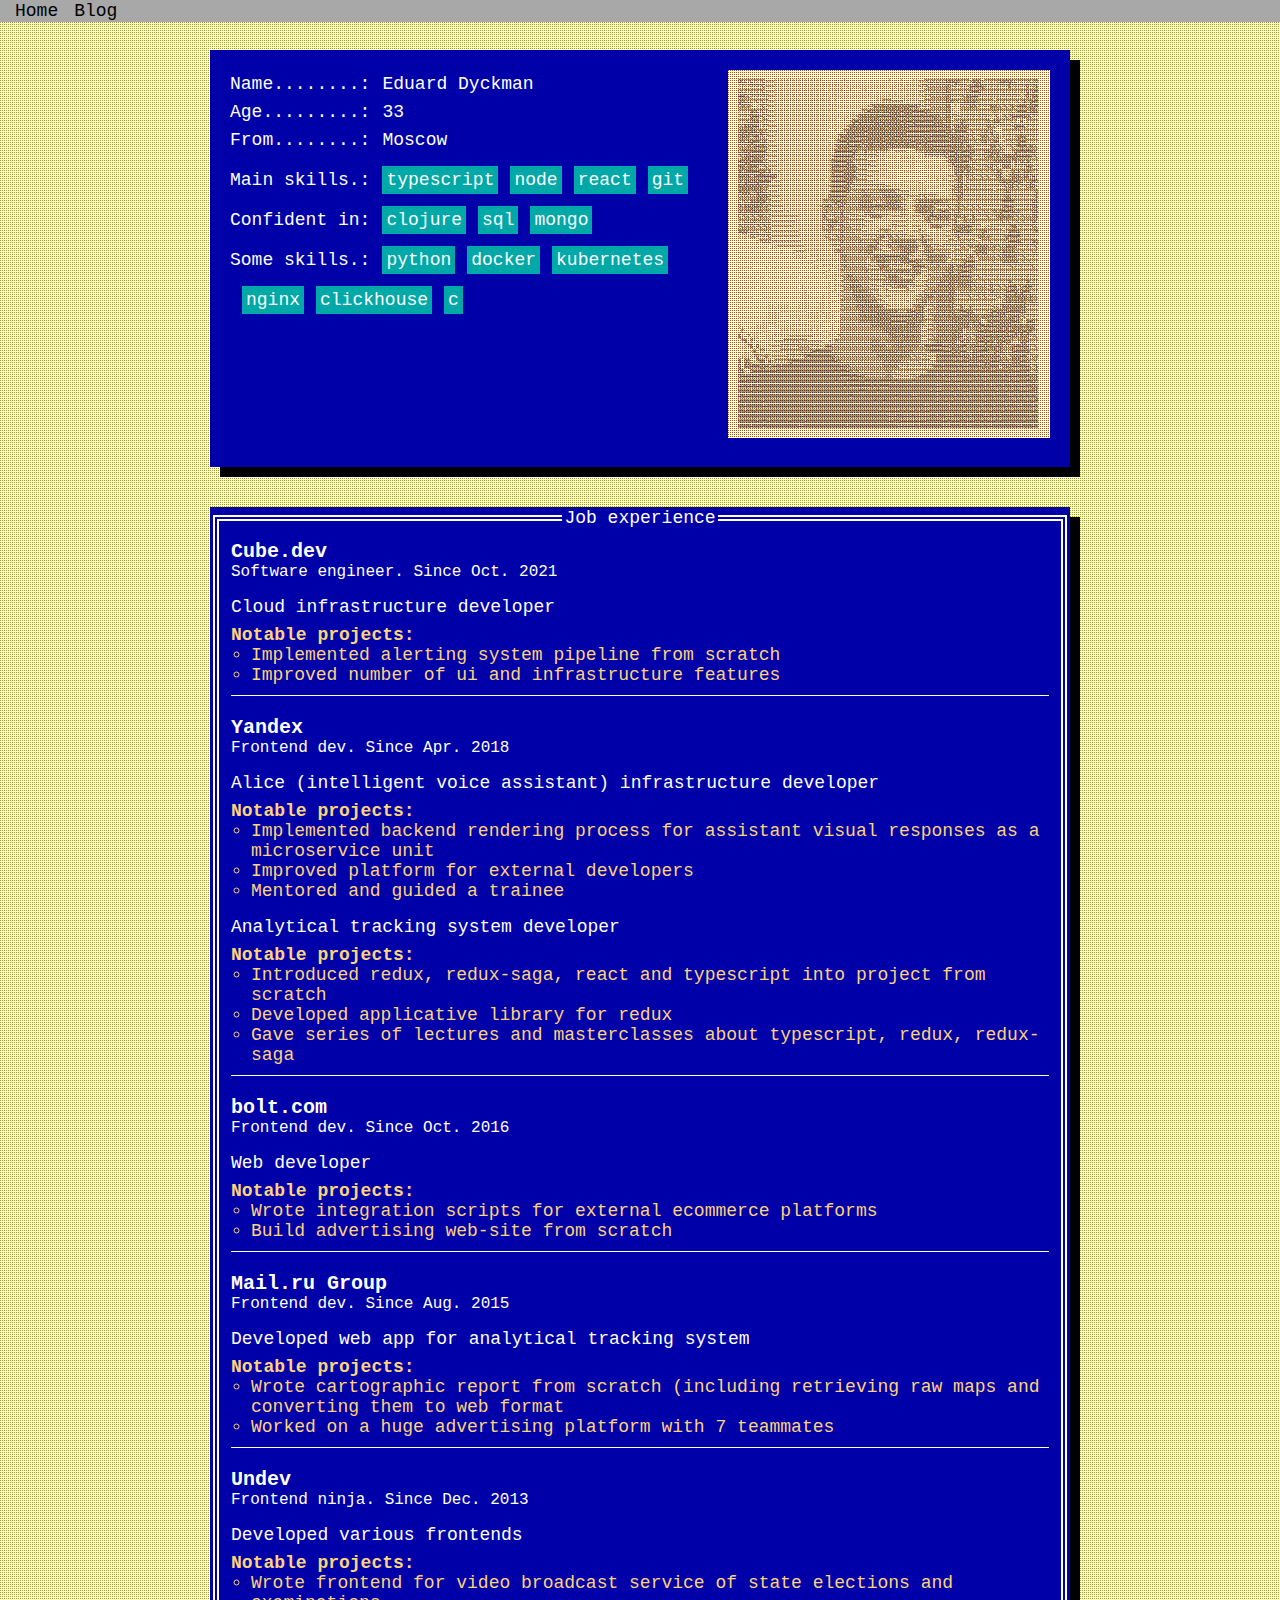
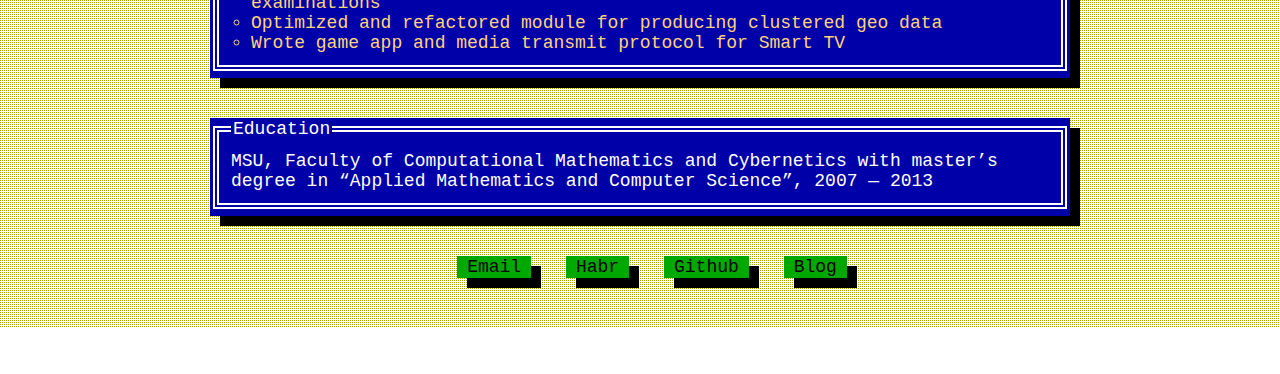
==== commit 8c7f8d15: "Martlet article" ====
--- a/docs/index.html
+++ b/docs/index.html
@@ -1,2 +1,2 @@
 <!DOCTYPE html>
-<html><head><meta content="text/html; charset=utf-8" http-equiv="content-type"><meta content="width=device-width,initial-scale=1.0,viewport-fit=cover" name="viewport"><title>About Eduard's professional skills</title><link href="assets/tui/tuicss.min.css" rel="stylesheet" type="text/css"><link href="style.css" rel="stylesheet" type="text/css"></head><body><nav class="tui-nav"><ul><li><a href="https://duskpoet.github.io/about/index.html">Home</a></li><li><a href="https://duskpoet.github.io/about/blog.html">Blog</a></li></ul></nav><div class="content tui-bg-yellow-white center"><section class="about-me tui-window"><div class="info-me white-255-text"><label>Name........:</label><span class="value">Eduard Dyckman</span><br><label>Age.........:</label><span class="value">32</span><br><label>From........:</label><span class="value">Moscow</span><br><label>Main skills.:</label><span class="skills"><span class="skill">typescript<span class="skill-js">java</span></span><span class="skill">node</span><span class="skill">react</span><span class="skill">git</span></span><br><label>Confident in:</label><span class="skills"><span class="skill">clojure</span><span class="skill">sql</span><span class="skill">mongo</span></span><br><label>Some skills.:</label><span class="skills"><span class="skill">python</span><span class="skill">docker</span><span class="skill">kubernetes</span><span class="skill">nginx</span><span class="skill">clickhouse</span><span class="skill">c</span></span></div><div class="photo"><iframe class="tui-bg-orange-white" src="assets/me.html"></iframe></div></section><section class="job-exp tui-window"><fieldset class="tui-fieldset"><legend>Job experience</legend><div class="job"><div class="title">Cube.dev</div><div class="job-title">Software engineer. Since Oct. 2021</div><p class="job-description">Cloud infrastructure developer</p><ul class="job-notable"><li>Implemented alerting system pipeline from scratch</li><li>Improved number of ui and infrastructure features</li></ul></div><div class="job"><div class="title">Yandex</div><div class="job-title">Frontend dev. Since Apr. 2018</div><p class="job-description">Alice (intelligent voice assistant) infrastructure developer</p><ul class="job-notable"><li>Implemented backend rendering process for assistant visual responses as a microservice unit</li><li>Improved platform for external developers</li><li>Mentored and guided a trainee</li></ul><p class="job-description">Analytical tracking system developer</p><ul class="job-notable"><li>Introduced redux, redux-saga, react and typescript into project from scratch</li><li>Developed applicative library for redux</li><li>Gave series of lectures and masterclasses about typescript, redux, redux-saga</li></ul></div><div class="job"><div class="title">bolt.com</div><div class="job-title">Frontend dev. Since Oct. 2016</div><p class="job-description">Web developer</p><ul class="job-notable"><li>Wrote integration scripts for external ecommerce platforms</li><li>Build advertising web-site from scratch</li></ul></div><div class="job"><div class="title">Mail.ru Group</div><div class="job-title">Frontend dev. Since Aug. 2015</div><p class="job-description">Developed web app for analytical tracking system</p><ul class="job-notable"><li>Wrote cartographic report from scratch (including retrieving raw maps and converting them to web format</li><li>Worked on a huge advertising platform with 7 teammates</li></ul></div><div class="job"><div class="title">Undev</div><div class="job-title">Frontend ninja. Since Dec. 2013</div><p class="job-description">Developed various frontends</p><ul class="job-notable"><li>Wrote frontend for video broadcast service of state elections and examinations</li><li>Optimized and refactored module for producing clustered geo data</li><li>Wrote game app and media transmit protocol for Smart TV</li></ul></div></fieldset></section><section class="edu tui-window"><fieldset class="tui-fieldset"><legend>Education</legend><p class="description">MSU, Faculty of Computational Mathematics and Cybernetics with master’s degree in “Applied Mathematics and Computer Science”, 2007 &mdash; 2013</p></fieldset></section><section class="links"><a href="mailto:bird.duskpoet@gmail.com"><button class="tui-button">Email</button><span class="link-pads">     </span><span class="link-href">bird.duskpoet@gmail.com</span></a><a href="https://habr.com/ru/post/522864"><button class="tui-button">Habr</button><span class="link-pads">      </span><span class="link-href">https://habr.com/ru/post/522864</span></a><a href="https://github.com/duskpoet"><button class="tui-button">Github</button><span class="link-pads">    </span><span class="link-href">https://github.com/duskpoet</span></a><a href="blog.html"><button class="tui-button">Blog</button><span class="link-pads">      </span><span class="link-href">blog.html</span></a></section></div></body></html>+<html><head><meta content="text/html; charset=utf-8" http-equiv="content-type"><meta content="width=device-width,initial-scale=1.0,viewport-fit=cover" name="viewport"><title>About Eduard's professional skills</title><link href="assets/tui/tuicss.min.css" rel="stylesheet" type="text/css"><link href="style.css" rel="stylesheet" type="text/css"></head><body><nav class="tui-nav"><ul><li><a href="https://duskpoet.github.io/about/index.html">Home</a></li><li><a href="https://duskpoet.github.io/about/blog.html">Blog</a></li></ul></nav><div class="content tui-bg-yellow-white center"><section class="about-me tui-window"><div class="info-me white-255-text"><label>Name........:</label><span class="value">Eduard Dyckman</span><br><label>Age.........:</label><span class="value">33</span><br><label>From........:</label><span class="value">Moscow</span><br><label>Main skills.:</label><span class="skills"><span class="skill">typescript<span class="skill-js">java</span></span><span class="skill">node</span><span class="skill">react</span><span class="skill">git</span></span><br><label>Confident in:</label><span class="skills"><span class="skill">clojure</span><span class="skill">sql</span><span class="skill">mongo</span></span><br><label>Some skills.:</label><span class="skills"><span class="skill">python</span><span class="skill">docker</span><span class="skill">kubernetes</span><span class="skill">nginx</span><span class="skill">clickhouse</span><span class="skill">c</span></span></div><div class="photo"><iframe class="tui-bg-orange-white" src="assets/me.html"></iframe></div></section><section class="job-exp tui-window"><fieldset class="tui-fieldset"><legend>Job experience</legend><div class="job"><div class="title">Cube.dev</div><div class="job-title">Software engineer. Since Oct. 2021</div><p class="job-description">Cloud infrastructure developer</p><ul class="job-notable"><li>Implemented alerting system pipeline from scratch</li><li>Improved number of ui and infrastructure features</li></ul></div><div class="job"><div class="title">Yandex</div><div class="job-title">Frontend dev. Since Apr. 2018</div><p class="job-description">Alice (intelligent voice assistant) infrastructure developer</p><ul class="job-notable"><li>Implemented backend rendering process for assistant visual responses as a microservice unit</li><li>Improved platform for external developers</li><li>Mentored and guided a trainee</li></ul><p class="job-description">Analytical tracking system developer</p><ul class="job-notable"><li>Introduced redux, redux-saga, react and typescript into project from scratch</li><li>Developed applicative library for redux</li><li>Gave series of lectures and masterclasses about typescript, redux, redux-saga</li></ul></div><div class="job"><div class="title">bolt.com</div><div class="job-title">Frontend dev. Since Oct. 2016</div><p class="job-description">Web developer</p><ul class="job-notable"><li>Wrote integration scripts for external ecommerce platforms</li><li>Build advertising web-site from scratch</li></ul></div><div class="job"><div class="title">Mail.ru Group</div><div class="job-title">Frontend dev. Since Aug. 2015</div><p class="job-description">Developed web app for analytical tracking system</p><ul class="job-notable"><li>Wrote cartographic report from scratch (including retrieving raw maps and converting them to web format</li><li>Worked on a huge advertising platform with 7 teammates</li></ul></div><div class="job"><div class="title">Undev</div><div class="job-title">Frontend ninja. Since Dec. 2013</div><p class="job-description">Developed various frontends</p><ul class="job-notable"><li>Wrote frontend for video broadcast service of state elections and examinations</li><li>Optimized and refactored module for producing clustered geo data</li><li>Wrote game app and media transmit protocol for Smart TV</li></ul></div></fieldset></section><section class="edu tui-window"><fieldset class="tui-fieldset"><legend>Education</legend><p class="description">MSU, Faculty of Computational Mathematics and Cybernetics with master’s degree in “Applied Mathematics and Computer Science”, 2007 &mdash; 2013</p></fieldset></section><section class="links"><a href="mailto:bird.duskpoet@gmail.com"><button class="tui-button">Email</button><span class="link-pads">     </span><span class="link-href">bird.duskpoet@gmail.com</span></a><a href="https://habr.com/ru/post/522864"><button class="tui-button">Habr</button><span class="link-pads">      </span><span class="link-href">https://habr.com/ru/post/522864</span></a><a href="https://github.com/duskpoet"><button class="tui-button">Github</button><span class="link-pads">    </span><span class="link-href">https://github.com/duskpoet</span></a><a href="blog.html"><button class="tui-button">Blog</button><span class="link-pads">      </span><span class="link-href">blog.html</span></a></section></div></body></html>--- a/docs/style.css
+++ b/docs/style.css
@@ -155,6 +155,11 @@
   white-space: break-spaces;
 }
 
+.article img {
+  max-width: 100%;
+  margin: 16px 0;
+}
+
 @media (max-width: 800px) {
 
   body {
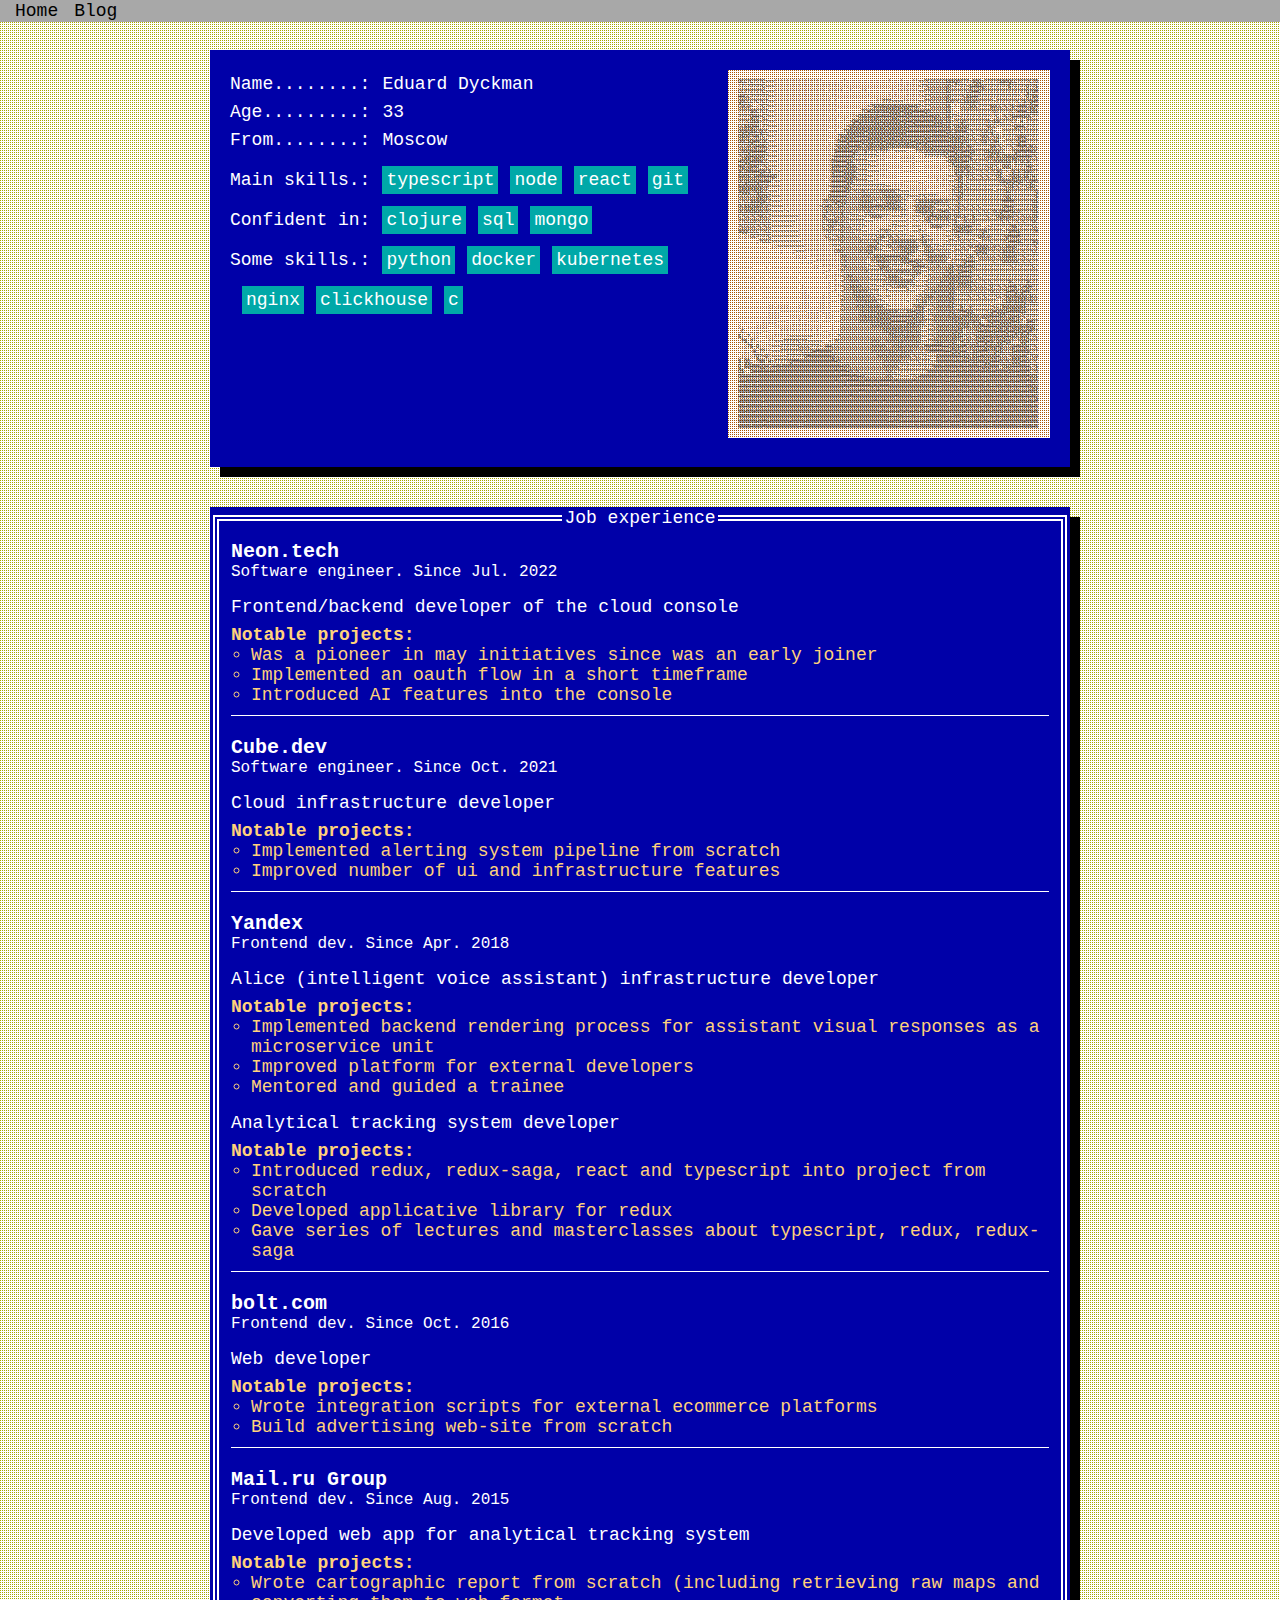
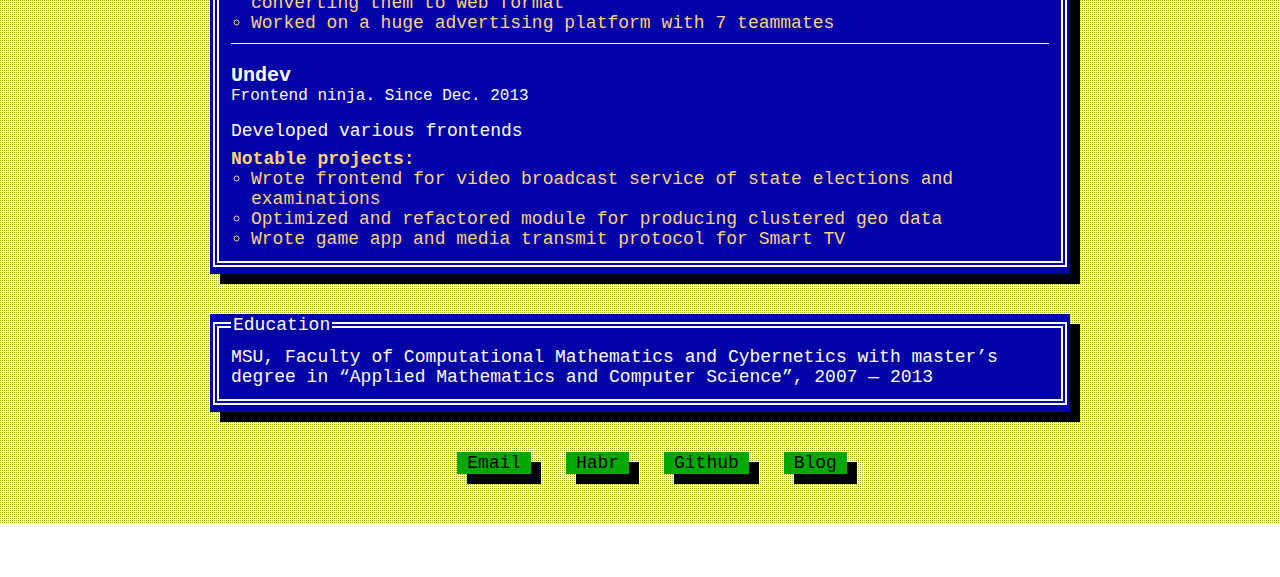
==== commit 35ed3b9c: "build" ====
--- a/docs/index.html
+++ b/docs/index.html
@@ -1,2 +1,2 @@
 <!DOCTYPE html>
-<html><head><meta content="text/html; charset=utf-8" http-equiv="content-type"><meta content="width=device-width,initial-scale=1.0,viewport-fit=cover" name="viewport"><title>About Eduard's professional skills</title><link href="assets/tui/tuicss.min.css" rel="stylesheet" type="text/css"><link href="style.css" rel="stylesheet" type="text/css"></head><body><nav class="tui-nav"><ul><li><a href="https://duskpoet.github.io/about/index.html">Home</a></li><li><a href="https://duskpoet.github.io/about/blog.html">Blog</a></li></ul></nav><div class="content tui-bg-yellow-white center"><section class="about-me tui-window"><div class="info-me white-255-text"><label>Name........:</label><span class="value">Eduard Dyckman</span><br><label>Age.........:</label><span class="value">33</span><br><label>From........:</label><span class="value">Moscow</span><br><label>Main skills.:</label><span class="skills"><span class="skill">typescript<span class="skill-js">java</span></span><span class="skill">node</span><span class="skill">react</span><span class="skill">git</span></span><br><label>Confident in:</label><span class="skills"><span class="skill">clojure</span><span class="skill">sql</span><span class="skill">mongo</span></span><br><label>Some skills.:</label><span class="skills"><span class="skill">python</span><span class="skill">docker</span><span class="skill">kubernetes</span><span class="skill">nginx</span><span class="skill">clickhouse</span><span class="skill">c</span></span></div><div class="photo"><iframe class="tui-bg-orange-white" src="assets/me.html"></iframe></div></section><section class="job-exp tui-window"><fieldset class="tui-fieldset"><legend>Job experience</legend><div class="job"><div class="title">Cube.dev</div><div class="job-title">Software engineer. Since Oct. 2021</div><p class="job-description">Cloud infrastructure developer</p><ul class="job-notable"><li>Implemented alerting system pipeline from scratch</li><li>Improved number of ui and infrastructure features</li></ul></div><div class="job"><div class="title">Yandex</div><div class="job-title">Frontend dev. Since Apr. 2018</div><p class="job-description">Alice (intelligent voice assistant) infrastructure developer</p><ul class="job-notable"><li>Implemented backend rendering process for assistant visual responses as a microservice unit</li><li>Improved platform for external developers</li><li>Mentored and guided a trainee</li></ul><p class="job-description">Analytical tracking system developer</p><ul class="job-notable"><li>Introduced redux, redux-saga, react and typescript into project from scratch</li><li>Developed applicative library for redux</li><li>Gave series of lectures and masterclasses about typescript, redux, redux-saga</li></ul></div><div class="job"><div class="title">bolt.com</div><div class="job-title">Frontend dev. Since Oct. 2016</div><p class="job-description">Web developer</p><ul class="job-notable"><li>Wrote integration scripts for external ecommerce platforms</li><li>Build advertising web-site from scratch</li></ul></div><div class="job"><div class="title">Mail.ru Group</div><div class="job-title">Frontend dev. Since Aug. 2015</div><p class="job-description">Developed web app for analytical tracking system</p><ul class="job-notable"><li>Wrote cartographic report from scratch (including retrieving raw maps and converting them to web format</li><li>Worked on a huge advertising platform with 7 teammates</li></ul></div><div class="job"><div class="title">Undev</div><div class="job-title">Frontend ninja. Since Dec. 2013</div><p class="job-description">Developed various frontends</p><ul class="job-notable"><li>Wrote frontend for video broadcast service of state elections and examinations</li><li>Optimized and refactored module for producing clustered geo data</li><li>Wrote game app and media transmit protocol for Smart TV</li></ul></div></fieldset></section><section class="edu tui-window"><fieldset class="tui-fieldset"><legend>Education</legend><p class="description">MSU, Faculty of Computational Mathematics and Cybernetics with master’s degree in “Applied Mathematics and Computer Science”, 2007 &mdash; 2013</p></fieldset></section><section class="links"><a href="mailto:bird.duskpoet@gmail.com"><button class="tui-button">Email</button><span class="link-pads">     </span><span class="link-href">bird.duskpoet@gmail.com</span></a><a href="https://habr.com/ru/post/522864"><button class="tui-button">Habr</button><span class="link-pads">      </span><span class="link-href">https://habr.com/ru/post/522864</span></a><a href="https://github.com/duskpoet"><button class="tui-button">Github</button><span class="link-pads">    </span><span class="link-href">https://github.com/duskpoet</span></a><a href="blog.html"><button class="tui-button">Blog</button><span class="link-pads">      </span><span class="link-href">blog.html</span></a></section></div></body></html>+<html><head><meta content="text/html; charset=utf-8" http-equiv="content-type"><meta content="width=device-width,initial-scale=1.0,viewport-fit=cover" name="viewport"><title>About Eduard's professional skills</title><link href="assets/tui/tuicss.min.css" rel="stylesheet" type="text/css"><link href="style.css" rel="stylesheet" type="text/css"></head><body><nav class="tui-nav"><ul><li><a href="https://duskpoet.github.io/about/index.html">Home</a></li><li><a href="https://duskpoet.github.io/about/blog.html">Blog</a></li></ul></nav><div class="content tui-bg-yellow-white center"><section class="about-me tui-window"><div class="info-me white-255-text"><label>Name........:</label><span class="value">Eduard Dyckman</span><br><label>Age.........:</label><span class="value">33</span><br><label>From........:</label><span class="value">Moscow</span><br><label>Main skills.:</label><span class="skills"><span class="skill">typescript<span class="skill-js">java</span></span><span class="skill">node</span><span class="skill">react</span><span class="skill">git</span></span><br><label>Confident in:</label><span class="skills"><span class="skill">clojure</span><span class="skill">sql</span><span class="skill">mongo</span></span><br><label>Some skills.:</label><span class="skills"><span class="skill">python</span><span class="skill">docker</span><span class="skill">kubernetes</span><span class="skill">nginx</span><span class="skill">clickhouse</span><span class="skill">c</span></span></div><div class="photo"><iframe class="tui-bg-orange-white" src="assets/me.html"></iframe></div></section><section class="job-exp tui-window"><fieldset class="tui-fieldset"><legend>Job experience</legend><div class="job"><div class="title">Neon.tech</div><div class="job-title">Software engineer. Since Jul. 2022</div><p class="job-description">Frontend/backend developer of the cloud console</p><ul class="job-notable"><li>Was a pioneer in may initiatives since was an early joiner</li><li>Implemented an oauth flow in a short timeframe</li><li>Introduced AI features into the console</li></ul></div><div class="job"><div class="title">Cube.dev</div><div class="job-title">Software engineer. Since Oct. 2021</div><p class="job-description">Cloud infrastructure developer</p><ul class="job-notable"><li>Implemented alerting system pipeline from scratch</li><li>Improved number of ui and infrastructure features</li></ul></div><div class="job"><div class="title">Yandex</div><div class="job-title">Frontend dev. Since Apr. 2018</div><p class="job-description">Alice (intelligent voice assistant) infrastructure developer</p><ul class="job-notable"><li>Implemented backend rendering process for assistant visual responses as a microservice unit</li><li>Improved platform for external developers</li><li>Mentored and guided a trainee</li></ul><p class="job-description">Analytical tracking system developer</p><ul class="job-notable"><li>Introduced redux, redux-saga, react and typescript into project from scratch</li><li>Developed applicative library for redux</li><li>Gave series of lectures and masterclasses about typescript, redux, redux-saga</li></ul></div><div class="job"><div class="title">bolt.com</div><div class="job-title">Frontend dev. Since Oct. 2016</div><p class="job-description">Web developer</p><ul class="job-notable"><li>Wrote integration scripts for external ecommerce platforms</li><li>Build advertising web-site from scratch</li></ul></div><div class="job"><div class="title">Mail.ru Group</div><div class="job-title">Frontend dev. Since Aug. 2015</div><p class="job-description">Developed web app for analytical tracking system</p><ul class="job-notable"><li>Wrote cartographic report from scratch (including retrieving raw maps and converting them to web format</li><li>Worked on a huge advertising platform with 7 teammates</li></ul></div><div class="job"><div class="title">Undev</div><div class="job-title">Frontend ninja. Since Dec. 2013</div><p class="job-description">Developed various frontends</p><ul class="job-notable"><li>Wrote frontend for video broadcast service of state elections and examinations</li><li>Optimized and refactored module for producing clustered geo data</li><li>Wrote game app and media transmit protocol for Smart TV</li></ul></div></fieldset></section><section class="edu tui-window"><fieldset class="tui-fieldset"><legend>Education</legend><p class="description">MSU, Faculty of Computational Mathematics and Cybernetics with master’s degree in “Applied Mathematics and Computer Science”, 2007 &mdash; 2013</p></fieldset></section><section class="links"><a href="mailto:bird.duskpoet@gmail.com"><button class="tui-button">Email</button><span class="link-pads">     </span><span class="link-href">bird.duskpoet@gmail.com</span></a><a href="https://habr.com/ru/post/522864"><button class="tui-button">Habr</button><span class="link-pads">      </span><span class="link-href">https://habr.com/ru/post/522864</span></a><a href="https://github.com/duskpoet"><button class="tui-button">Github</button><span class="link-pads">    </span><span class="link-href">https://github.com/duskpoet</span></a><a href="blog.html"><button class="tui-button">Blog</button><span class="link-pads">      </span><span class="link-href">blog.html</span></a></section></div></body></html>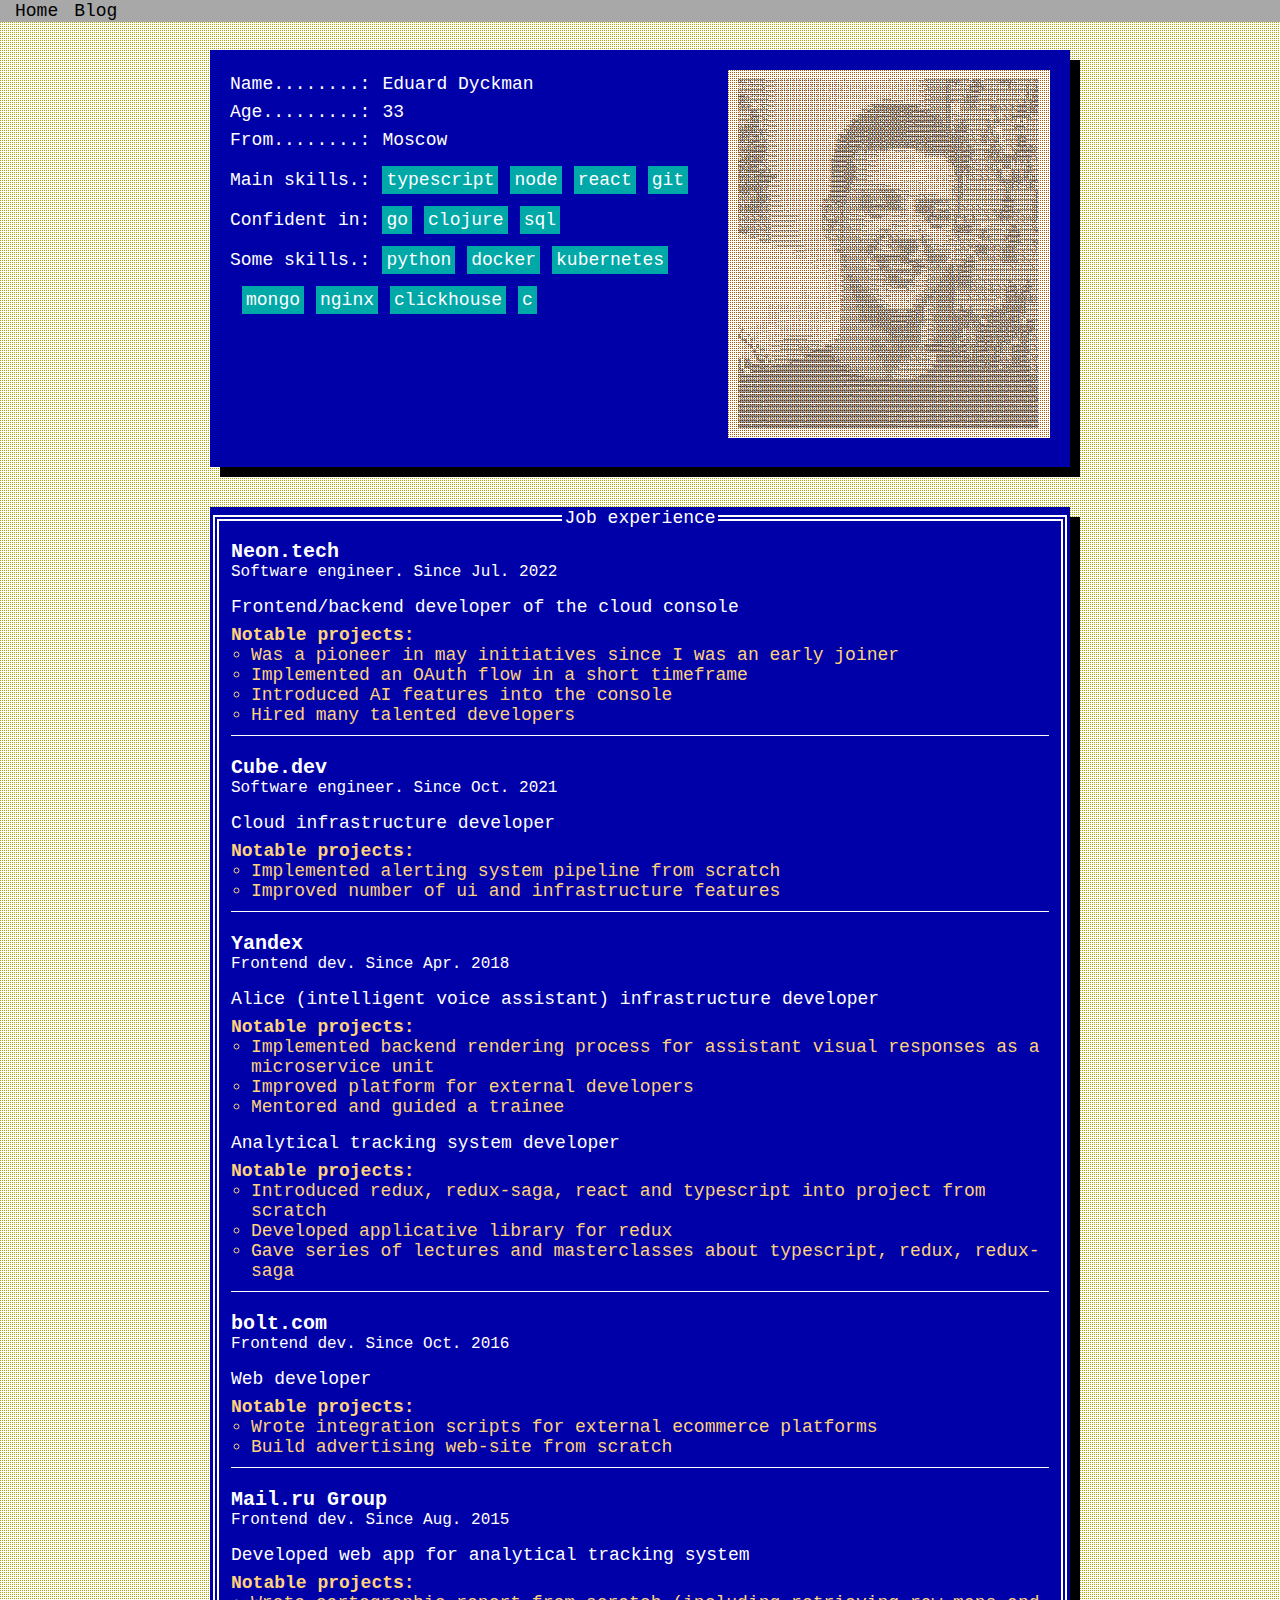
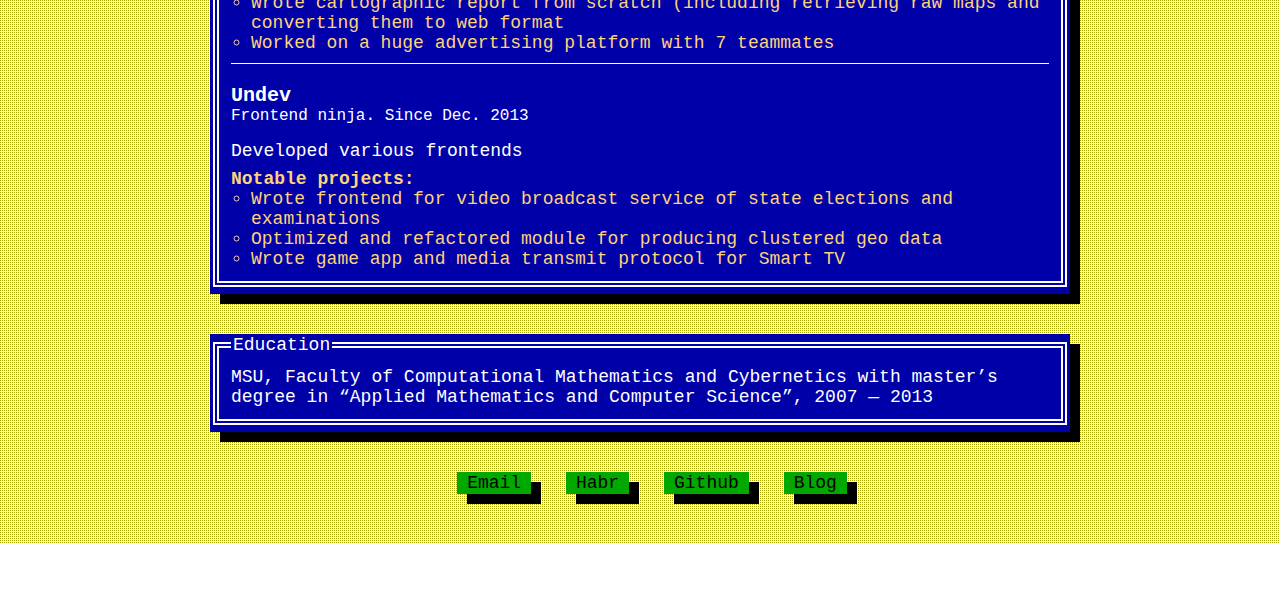
==== commit 1f200bc4: "updates" ====
--- a/docs/index.html
+++ b/docs/index.html
@@ -1,2 +1,2 @@
 <!DOCTYPE html>
-<html><head><meta content="text/html; charset=utf-8" http-equiv="content-type"><meta content="width=device-width,initial-scale=1.0,viewport-fit=cover" name="viewport"><title>About Eduard's professional skills</title><link href="assets/tui/tuicss.min.css" rel="stylesheet" type="text/css"><link href="style.css" rel="stylesheet" type="text/css"></head><body><nav class="tui-nav"><ul><li><a href="https://duskpoet.github.io/about/index.html">Home</a></li><li><a href="https://duskpoet.github.io/about/blog.html">Blog</a></li></ul></nav><div class="content tui-bg-yellow-white center"><section class="about-me tui-window"><div class="info-me white-255-text"><label>Name........:</label><span class="value">Eduard Dyckman</span><br><label>Age.........:</label><span class="value">33</span><br><label>From........:</label><span class="value">Moscow</span><br><label>Main skills.:</label><span class="skills"><span class="skill">typescript<span class="skill-js">java</span></span><span class="skill">node</span><span class="skill">react</span><span class="skill">git</span></span><br><label>Confident in:</label><span class="skills"><span class="skill">clojure</span><span class="skill">sql</span><span class="skill">mongo</span></span><br><label>Some skills.:</label><span class="skills"><span class="skill">python</span><span class="skill">docker</span><span class="skill">kubernetes</span><span class="skill">nginx</span><span class="skill">clickhouse</span><span class="skill">c</span></span></div><div class="photo"><iframe class="tui-bg-orange-white" src="assets/me.html"></iframe></div></section><section class="job-exp tui-window"><fieldset class="tui-fieldset"><legend>Job experience</legend><div class="job"><div class="title">Neon.tech</div><div class="job-title">Software engineer. Since Jul. 2022</div><p class="job-description">Frontend/backend developer of the cloud console</p><ul class="job-notable"><li>Was a pioneer in may initiatives since was an early joiner</li><li>Implemented an oauth flow in a short timeframe</li><li>Introduced AI features into the console</li></ul></div><div class="job"><div class="title">Cube.dev</div><div class="job-title">Software engineer. Since Oct. 2021</div><p class="job-description">Cloud infrastructure developer</p><ul class="job-notable"><li>Implemented alerting system pipeline from scratch</li><li>Improved number of ui and infrastructure features</li></ul></div><div class="job"><div class="title">Yandex</div><div class="job-title">Frontend dev. Since Apr. 2018</div><p class="job-description">Alice (intelligent voice assistant) infrastructure developer</p><ul class="job-notable"><li>Implemented backend rendering process for assistant visual responses as a microservice unit</li><li>Improved platform for external developers</li><li>Mentored and guided a trainee</li></ul><p class="job-description">Analytical tracking system developer</p><ul class="job-notable"><li>Introduced redux, redux-saga, react and typescript into project from scratch</li><li>Developed applicative library for redux</li><li>Gave series of lectures and masterclasses about typescript, redux, redux-saga</li></ul></div><div class="job"><div class="title">bolt.com</div><div class="job-title">Frontend dev. Since Oct. 2016</div><p class="job-description">Web developer</p><ul class="job-notable"><li>Wrote integration scripts for external ecommerce platforms</li><li>Build advertising web-site from scratch</li></ul></div><div class="job"><div class="title">Mail.ru Group</div><div class="job-title">Frontend dev. Since Aug. 2015</div><p class="job-description">Developed web app for analytical tracking system</p><ul class="job-notable"><li>Wrote cartographic report from scratch (including retrieving raw maps and converting them to web format</li><li>Worked on a huge advertising platform with 7 teammates</li></ul></div><div class="job"><div class="title">Undev</div><div class="job-title">Frontend ninja. Since Dec. 2013</div><p class="job-description">Developed various frontends</p><ul class="job-notable"><li>Wrote frontend for video broadcast service of state elections and examinations</li><li>Optimized and refactored module for producing clustered geo data</li><li>Wrote game app and media transmit protocol for Smart TV</li></ul></div></fieldset></section><section class="edu tui-window"><fieldset class="tui-fieldset"><legend>Education</legend><p class="description">MSU, Faculty of Computational Mathematics and Cybernetics with master’s degree in “Applied Mathematics and Computer Science”, 2007 &mdash; 2013</p></fieldset></section><section class="links"><a href="mailto:bird.duskpoet@gmail.com"><button class="tui-button">Email</button><span class="link-pads">     </span><span class="link-href">bird.duskpoet@gmail.com</span></a><a href="https://habr.com/ru/post/522864"><button class="tui-button">Habr</button><span class="link-pads">      </span><span class="link-href">https://habr.com/ru/post/522864</span></a><a href="https://github.com/duskpoet"><button class="tui-button">Github</button><span class="link-pads">    </span><span class="link-href">https://github.com/duskpoet</span></a><a href="blog.html"><button class="tui-button">Blog</button><span class="link-pads">      </span><span class="link-href">blog.html</span></a></section></div></body></html>+<html><head><meta content="text/html; charset=utf-8" http-equiv="content-type"><meta content="width=device-width,initial-scale=1.0,viewport-fit=cover" name="viewport"><link href="assets/favicon.ico" rel="icon"><title>About Eduard's professional skills</title><link href="assets/tui/tuicss.min.css" rel="stylesheet" type="text/css"><link href="style.css" rel="stylesheet" type="text/css"></head><body><nav class="tui-nav"><ul><li><a href="https://duskpoet.github.io/about/index.html">Home</a></li><li><a href="https://duskpoet.github.io/about/blog.html">Blog</a></li></ul></nav><div class="content tui-bg-yellow-white center"><section class="about-me tui-window"><div class="info-me white-255-text"><label>Name........:</label><span class="value">Eduard Dyckman</span><br><label>Age.........:</label><span class="value">33</span><br><label>From........:</label><span class="value">Moscow</span><br><label>Main skills.:</label><span class="skills"><span class="skill">typescript<span class="skill-js">java</span></span><span class="skill">node</span><span class="skill">react</span><span class="skill">git</span></span><br><label>Confident in:</label><span class="skills"><span class="skill">go</span><span class="skill">clojure</span><span class="skill">sql</span></span><br><label>Some skills.:</label><span class="skills"><span class="skill">python</span><span class="skill">docker</span><span class="skill">kubernetes</span><span class="skill">mongo</span><span class="skill">nginx</span><span class="skill">clickhouse</span><span class="skill">c</span></span></div><div class="photo"><iframe class="tui-bg-orange-white" src="assets/me.html"></iframe></div></section><section class="job-exp tui-window"><fieldset class="tui-fieldset"><legend>Job experience</legend><div class="job"><div class="title">Neon.tech</div><div class="job-title">Software engineer. Since Jul. 2022</div><p class="job-description">Frontend/backend developer of the cloud console</p><ul class="job-notable"><li>Was a pioneer in may initiatives since I was an early joiner</li><li>Implemented an OAuth flow in a short timeframe</li><li>Introduced AI features into the console</li><li>Hired many talented developers</li></ul></div><div class="job"><div class="title">Cube.dev</div><div class="job-title">Software engineer. Since Oct. 2021</div><p class="job-description">Cloud infrastructure developer</p><ul class="job-notable"><li>Implemented alerting system pipeline from scratch</li><li>Improved number of ui and infrastructure features</li></ul></div><div class="job"><div class="title">Yandex</div><div class="job-title">Frontend dev. Since Apr. 2018</div><p class="job-description">Alice (intelligent voice assistant) infrastructure developer</p><ul class="job-notable"><li>Implemented backend rendering process for assistant visual responses as a microservice unit</li><li>Improved platform for external developers</li><li>Mentored and guided a trainee</li></ul><p class="job-description">Analytical tracking system developer</p><ul class="job-notable"><li>Introduced redux, redux-saga, react and typescript into project from scratch</li><li>Developed applicative library for redux</li><li>Gave series of lectures and masterclasses about typescript, redux, redux-saga</li></ul></div><div class="job"><div class="title">bolt.com</div><div class="job-title">Frontend dev. Since Oct. 2016</div><p class="job-description">Web developer</p><ul class="job-notable"><li>Wrote integration scripts for external ecommerce platforms</li><li>Build advertising web-site from scratch</li></ul></div><div class="job"><div class="title">Mail.ru Group</div><div class="job-title">Frontend dev. Since Aug. 2015</div><p class="job-description">Developed web app for analytical tracking system</p><ul class="job-notable"><li>Wrote cartographic report from scratch (including retrieving raw maps and converting them to web format</li><li>Worked on a huge advertising platform with 7 teammates</li></ul></div><div class="job"><div class="title">Undev</div><div class="job-title">Frontend ninja. Since Dec. 2013</div><p class="job-description">Developed various frontends</p><ul class="job-notable"><li>Wrote frontend for video broadcast service of state elections and examinations</li><li>Optimized and refactored module for producing clustered geo data</li><li>Wrote game app and media transmit protocol for Smart TV</li></ul></div></fieldset></section><section class="edu tui-window"><fieldset class="tui-fieldset"><legend>Education</legend><p class="description">MSU, Faculty of Computational Mathematics and Cybernetics with master’s degree in “Applied Mathematics and Computer Science”, 2007 &mdash; 2013</p></fieldset></section><section class="links"><a href="mailto:bird.duskpoet@gmail.com"><button class="tui-button">Email</button><span class="link-pads">     </span><span class="link-href">bird.duskpoet@gmail.com</span></a><a href="https://habr.com/ru/post/522864"><button class="tui-button">Habr</button><span class="link-pads">      </span><span class="link-href">https://habr.com/ru/post/522864</span></a><a href="https://github.com/duskpoet"><button class="tui-button">Github</button><span class="link-pads">    </span><span class="link-href">https://github.com/duskpoet</span></a><a href="blog.html"><button class="tui-button">Blog</button><span class="link-pads">      </span><span class="link-href">blog.html</span></a></section></div></body></html>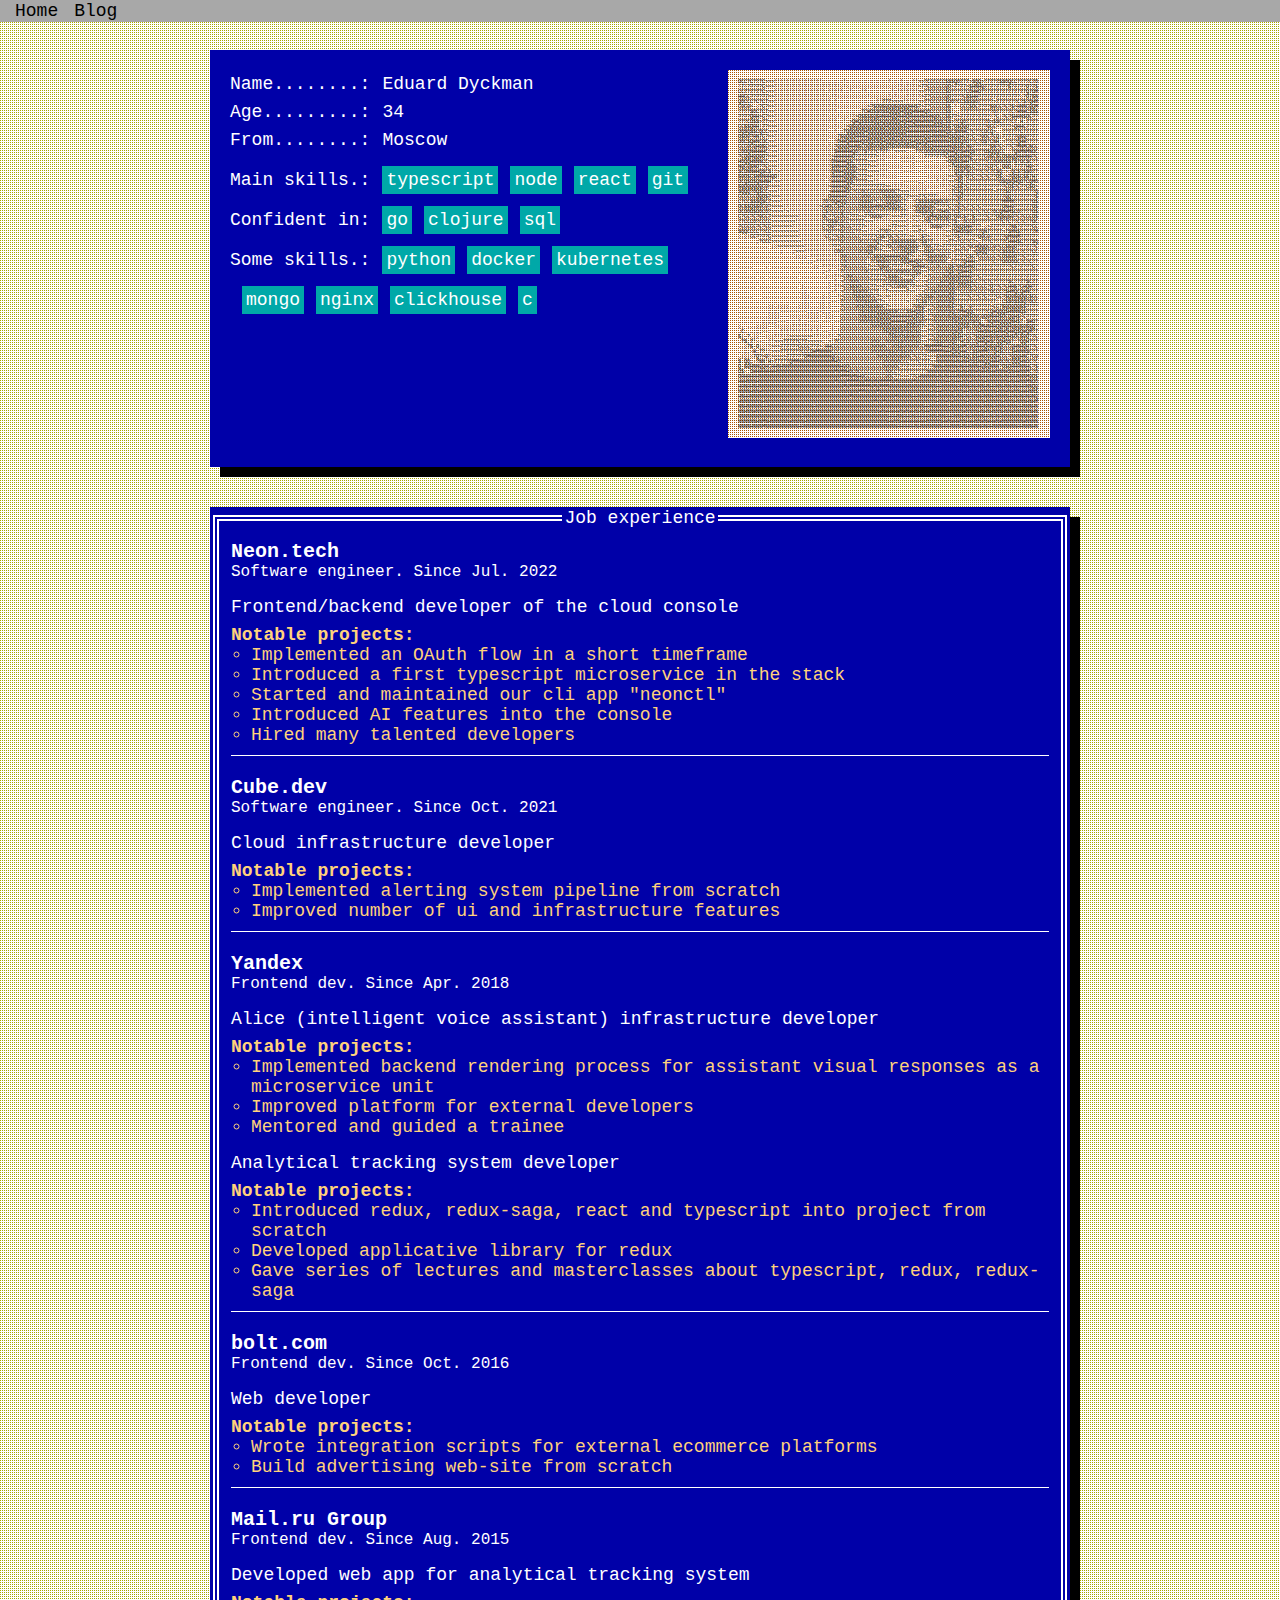
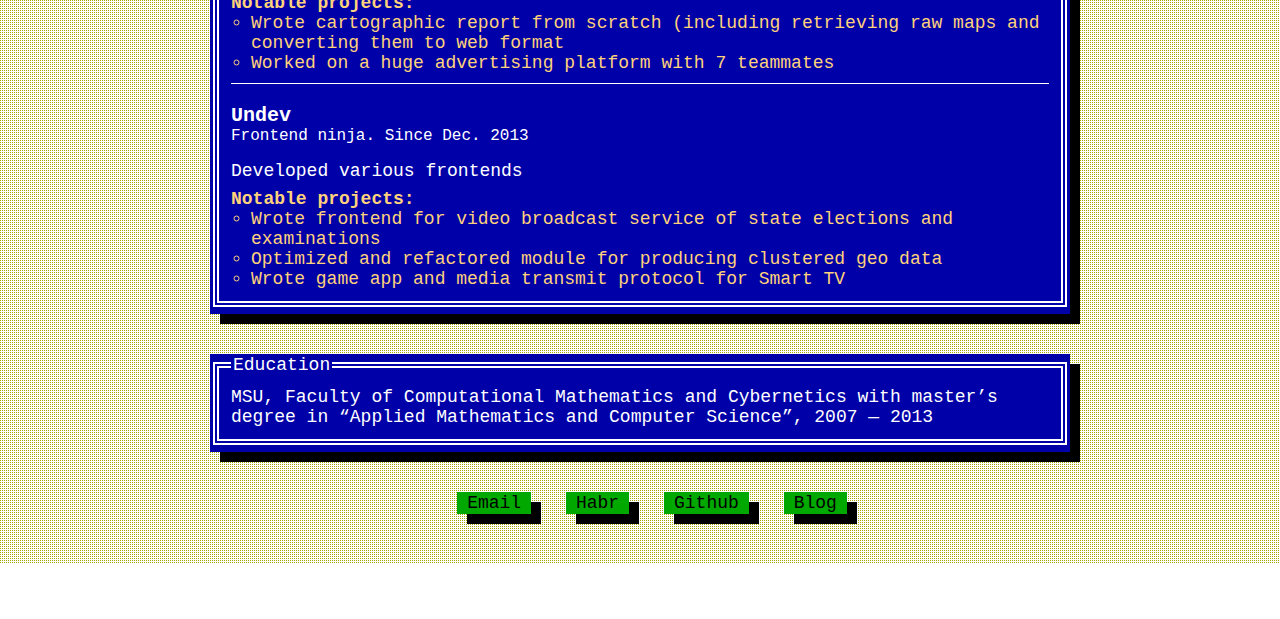
==== commit 89bb82c3: "Jan 2025" ====
--- a/docs/index.html
+++ b/docs/index.html
@@ -1,2 +1,2 @@
 <!DOCTYPE html>
-<html><head><meta content="text/html; charset=utf-8" http-equiv="content-type"><meta content="width=device-width,initial-scale=1.0,viewport-fit=cover" name="viewport"><link href="assets/favicon.ico" rel="icon"><title>About Eduard's professional skills</title><link href="assets/tui/tuicss.min.css" rel="stylesheet" type="text/css"><link href="style.css" rel="stylesheet" type="text/css"></head><body><nav class="tui-nav"><ul><li><a href="https://duskpoet.github.io/about/index.html">Home</a></li><li><a href="https://duskpoet.github.io/about/blog.html">Blog</a></li></ul></nav><div class="content tui-bg-yellow-white center"><section class="about-me tui-window"><div class="info-me white-255-text"><label>Name........:</label><span class="value">Eduard Dyckman</span><br><label>Age.........:</label><span class="value">33</span><br><label>From........:</label><span class="value">Moscow</span><br><label>Main skills.:</label><span class="skills"><span class="skill">typescript<span class="skill-js">java</span></span><span class="skill">node</span><span class="skill">react</span><span class="skill">git</span></span><br><label>Confident in:</label><span class="skills"><span class="skill">go</span><span class="skill">clojure</span><span class="skill">sql</span></span><br><label>Some skills.:</label><span class="skills"><span class="skill">python</span><span class="skill">docker</span><span class="skill">kubernetes</span><span class="skill">mongo</span><span class="skill">nginx</span><span class="skill">clickhouse</span><span class="skill">c</span></span></div><div class="photo"><iframe class="tui-bg-orange-white" src="assets/me.html"></iframe></div></section><section class="job-exp tui-window"><fieldset class="tui-fieldset"><legend>Job experience</legend><div class="job"><div class="title">Neon.tech</div><div class="job-title">Software engineer. Since Jul. 2022</div><p class="job-description">Frontend/backend developer of the cloud console</p><ul class="job-notable"><li>Was a pioneer in may initiatives since I was an early joiner</li><li>Implemented an OAuth flow in a short timeframe</li><li>Introduced AI features into the console</li><li>Hired many talented developers</li></ul></div><div class="job"><div class="title">Cube.dev</div><div class="job-title">Software engineer. Since Oct. 2021</div><p class="job-description">Cloud infrastructure developer</p><ul class="job-notable"><li>Implemented alerting system pipeline from scratch</li><li>Improved number of ui and infrastructure features</li></ul></div><div class="job"><div class="title">Yandex</div><div class="job-title">Frontend dev. Since Apr. 2018</div><p class="job-description">Alice (intelligent voice assistant) infrastructure developer</p><ul class="job-notable"><li>Implemented backend rendering process for assistant visual responses as a microservice unit</li><li>Improved platform for external developers</li><li>Mentored and guided a trainee</li></ul><p class="job-description">Analytical tracking system developer</p><ul class="job-notable"><li>Introduced redux, redux-saga, react and typescript into project from scratch</li><li>Developed applicative library for redux</li><li>Gave series of lectures and masterclasses about typescript, redux, redux-saga</li></ul></div><div class="job"><div class="title">bolt.com</div><div class="job-title">Frontend dev. Since Oct. 2016</div><p class="job-description">Web developer</p><ul class="job-notable"><li>Wrote integration scripts for external ecommerce platforms</li><li>Build advertising web-site from scratch</li></ul></div><div class="job"><div class="title">Mail.ru Group</div><div class="job-title">Frontend dev. Since Aug. 2015</div><p class="job-description">Developed web app for analytical tracking system</p><ul class="job-notable"><li>Wrote cartographic report from scratch (including retrieving raw maps and converting them to web format</li><li>Worked on a huge advertising platform with 7 teammates</li></ul></div><div class="job"><div class="title">Undev</div><div class="job-title">Frontend ninja. Since Dec. 2013</div><p class="job-description">Developed various frontends</p><ul class="job-notable"><li>Wrote frontend for video broadcast service of state elections and examinations</li><li>Optimized and refactored module for producing clustered geo data</li><li>Wrote game app and media transmit protocol for Smart TV</li></ul></div></fieldset></section><section class="edu tui-window"><fieldset class="tui-fieldset"><legend>Education</legend><p class="description">MSU, Faculty of Computational Mathematics and Cybernetics with master’s degree in “Applied Mathematics and Computer Science”, 2007 &mdash; 2013</p></fieldset></section><section class="links"><a href="mailto:bird.duskpoet@gmail.com"><button class="tui-button">Email</button><span class="link-pads">     </span><span class="link-href">bird.duskpoet@gmail.com</span></a><a href="https://habr.com/ru/post/522864"><button class="tui-button">Habr</button><span class="link-pads">      </span><span class="link-href">https://habr.com/ru/post/522864</span></a><a href="https://github.com/duskpoet"><button class="tui-button">Github</button><span class="link-pads">    </span><span class="link-href">https://github.com/duskpoet</span></a><a href="blog.html"><button class="tui-button">Blog</button><span class="link-pads">      </span><span class="link-href">blog.html</span></a></section></div></body></html>+<html><head><meta content="text/html; charset=utf-8" http-equiv="content-type"><meta content="width=device-width,initial-scale=1.0,viewport-fit=cover" name="viewport"><link href="assets/favicon.ico" rel="icon"><title>About Eduard's professional skills</title><link href="assets/tui/tuicss.min.css" rel="stylesheet" type="text/css"><link href="style.css" rel="stylesheet" type="text/css"></head><body><nav class="tui-nav"><ul><li><a href="https://duskpoet.github.io/about/index.html">Home</a></li><li><a href="https://duskpoet.github.io/about/blog.html">Blog</a></li></ul></nav><div class="content tui-bg-yellow-white center"><section class="about-me tui-window"><div class="info-me white-255-text"><label>Name........:</label><span class="value">Eduard Dyckman</span><br><label>Age.........:</label><span class="value">34</span><br><label>From........:</label><span class="value">Moscow</span><br><label>Main skills.:</label><span class="skills"><span class="skill">typescript<span class="skill-js">java</span></span><span class="skill">node</span><span class="skill">react</span><span class="skill">git</span></span><br><label>Confident in:</label><span class="skills"><span class="skill">go</span><span class="skill">clojure</span><span class="skill">sql</span></span><br><label>Some skills.:</label><span class="skills"><span class="skill">python</span><span class="skill">docker</span><span class="skill">kubernetes</span><span class="skill">mongo</span><span class="skill">nginx</span><span class="skill">clickhouse</span><span class="skill">c</span></span></div><div class="photo"><iframe class="tui-bg-orange-white" src="assets/me.html"></iframe></div></section><section class="job-exp tui-window"><fieldset class="tui-fieldset"><legend>Job experience</legend><div class="job"><div class="title">Neon.tech</div><div class="job-title">Software engineer. Since Jul. 2022</div><p class="job-description">Frontend/backend developer of the cloud console</p><ul class="job-notable"><li>Implemented an OAuth flow in a short timeframe</li><li>Introduced a first typescript microservice in the stack</li><li>Started and maintained our cli app "neonctl"</li><li>Introduced AI features into the console</li><li>Hired many talented developers</li></ul></div><div class="job"><div class="title">Cube.dev</div><div class="job-title">Software engineer. Since Oct. 2021</div><p class="job-description">Cloud infrastructure developer</p><ul class="job-notable"><li>Implemented alerting system pipeline from scratch</li><li>Improved number of ui and infrastructure features</li></ul></div><div class="job"><div class="title">Yandex</div><div class="job-title">Frontend dev. Since Apr. 2018</div><p class="job-description">Alice (intelligent voice assistant) infrastructure developer</p><ul class="job-notable"><li>Implemented backend rendering process for assistant visual responses as a microservice unit</li><li>Improved platform for external developers</li><li>Mentored and guided a trainee</li></ul><p class="job-description">Analytical tracking system developer</p><ul class="job-notable"><li>Introduced redux, redux-saga, react and typescript into project from scratch</li><li>Developed applicative library for redux</li><li>Gave series of lectures and masterclasses about typescript, redux, redux-saga</li></ul></div><div class="job"><div class="title">bolt.com</div><div class="job-title">Frontend dev. Since Oct. 2016</div><p class="job-description">Web developer</p><ul class="job-notable"><li>Wrote integration scripts for external ecommerce platforms</li><li>Build advertising web-site from scratch</li></ul></div><div class="job"><div class="title">Mail.ru Group</div><div class="job-title">Frontend dev. Since Aug. 2015</div><p class="job-description">Developed web app for analytical tracking system</p><ul class="job-notable"><li>Wrote cartographic report from scratch (including retrieving raw maps and converting them to web format</li><li>Worked on a huge advertising platform with 7 teammates</li></ul></div><div class="job"><div class="title">Undev</div><div class="job-title">Frontend ninja. Since Dec. 2013</div><p class="job-description">Developed various frontends</p><ul class="job-notable"><li>Wrote frontend for video broadcast service of state elections and examinations</li><li>Optimized and refactored module for producing clustered geo data</li><li>Wrote game app and media transmit protocol for Smart TV</li></ul></div></fieldset></section><section class="edu tui-window"><fieldset class="tui-fieldset"><legend>Education</legend><p class="description">MSU, Faculty of Computational Mathematics and Cybernetics with master’s degree in “Applied Mathematics and Computer Science”, 2007 &mdash; 2013</p></fieldset></section><section class="links"><a href="mailto:bird.duskpoet@gmail.com"><button class="tui-button">Email</button><span class="link-pads">     </span><span class="link-href">bird.duskpoet@gmail.com</span></a><a href="https://habr.com/ru/post/522864"><button class="tui-button">Habr</button><span class="link-pads">      </span><span class="link-href">https://habr.com/ru/post/522864</span></a><a href="https://github.com/duskpoet"><button class="tui-button">Github</button><span class="link-pads">    </span><span class="link-href">https://github.com/duskpoet</span></a><a href="blog.html"><button class="tui-button">Blog</button><span class="link-pads">      </span><span class="link-href">blog.html</span></a></section></div></body></html>--- a/docs/style.css
+++ b/docs/style.css
@@ -257,5 +257,9 @@
   div.job:not(:last-of-type) {
     border-bottom: 1px solid #ccc;
   }
+  
+  nav.tui-nav {
+    display: none;
+  }
 
 }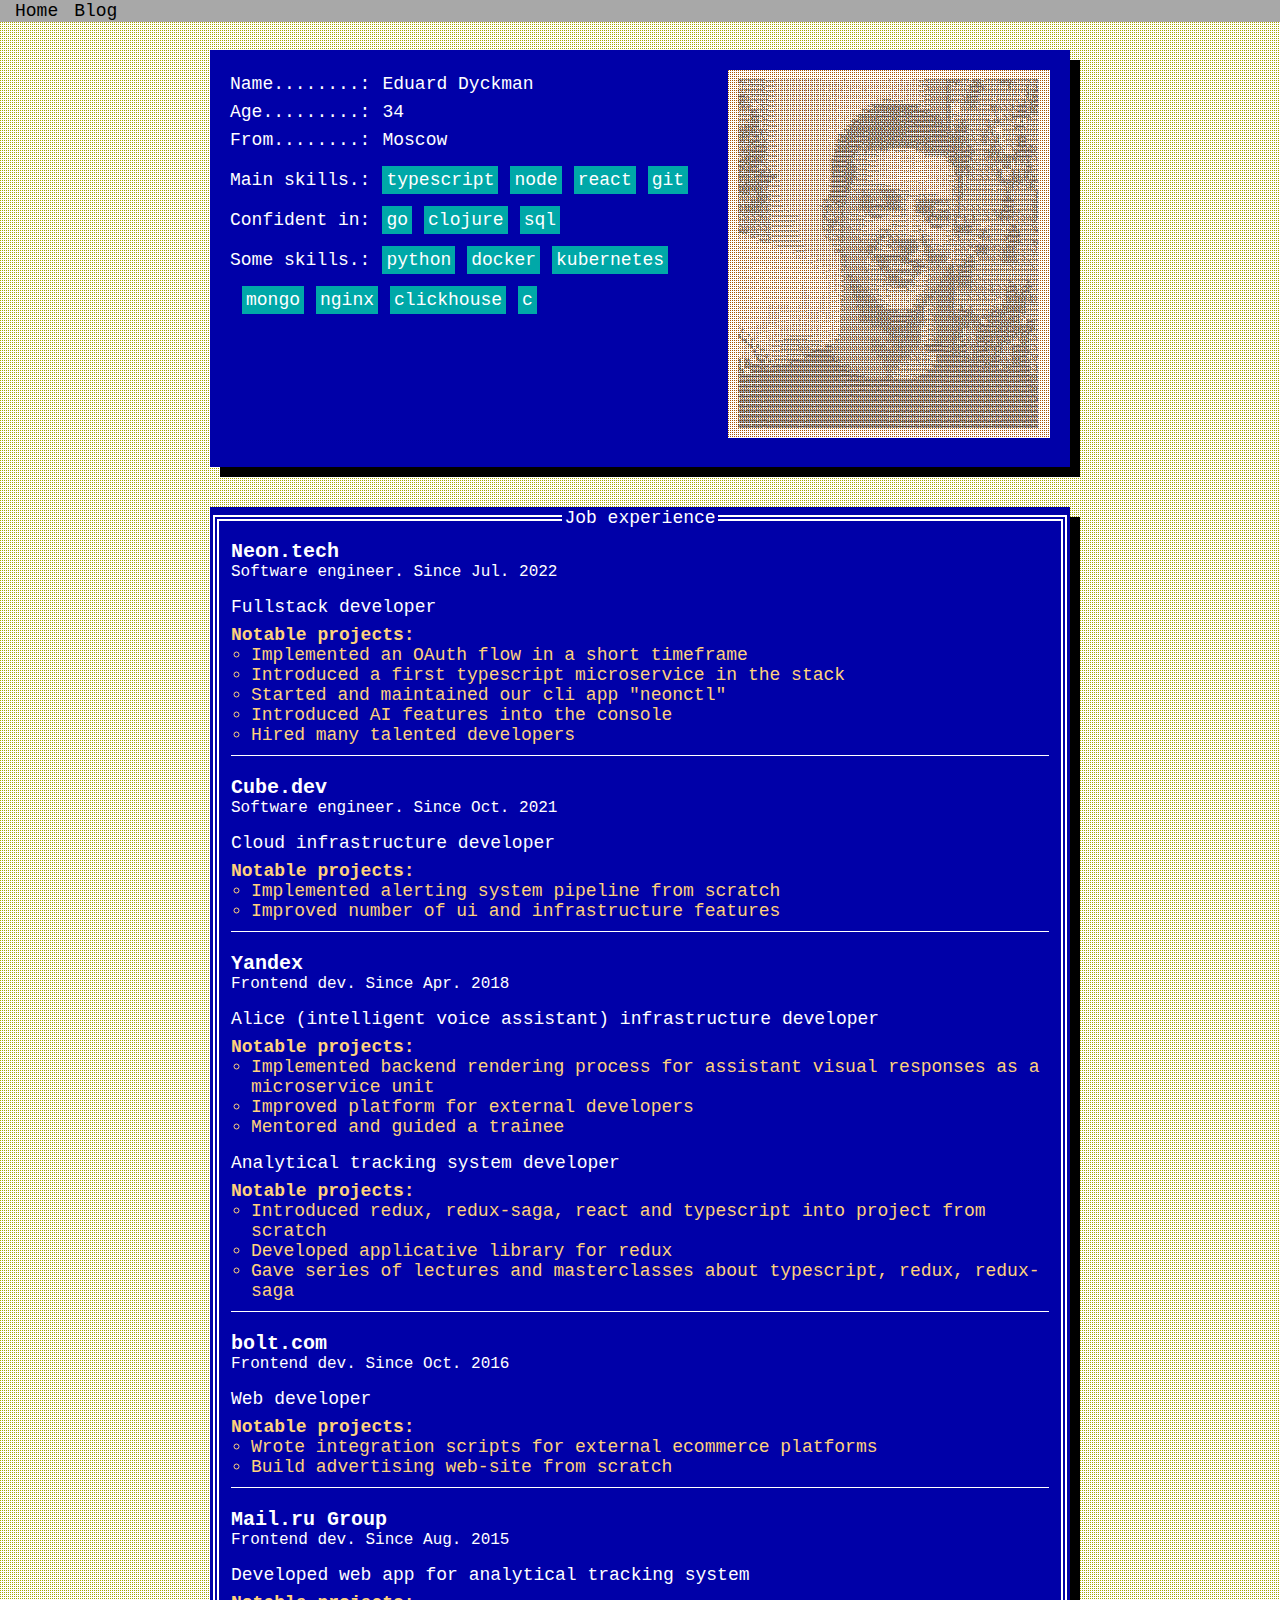
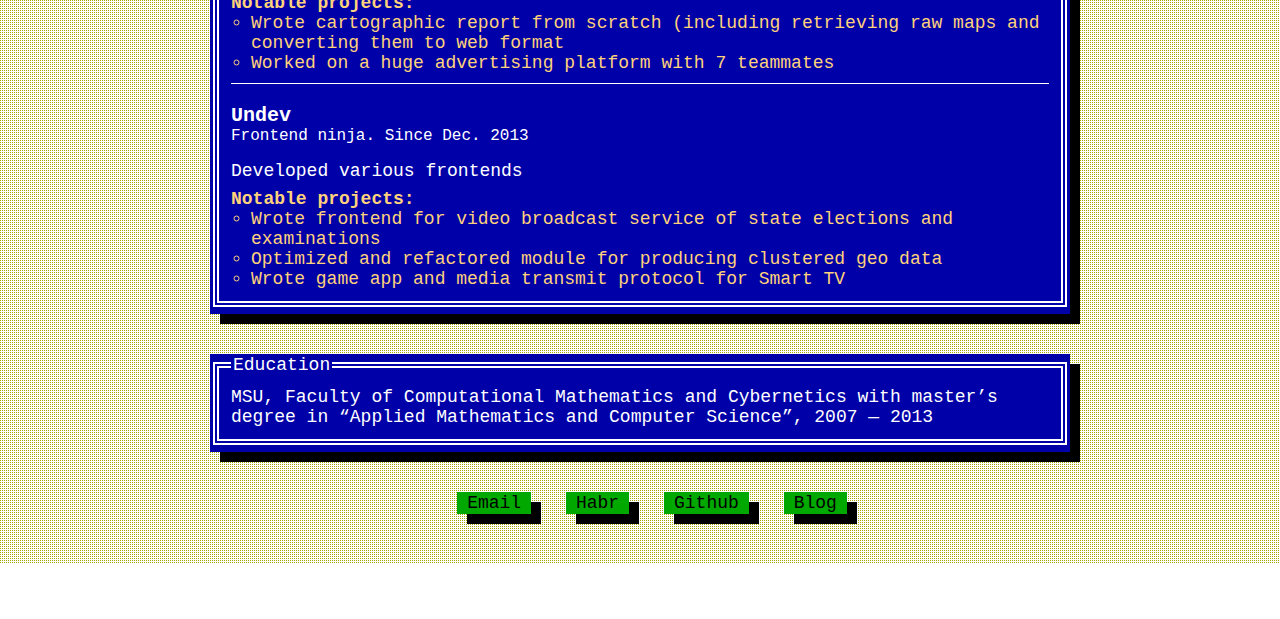
==== commit b7f8347c: "Fix job description" ====
--- a/docs/index.html
+++ b/docs/index.html
@@ -1,2 +1,2 @@
 <!DOCTYPE html>
-<html><head><meta content="text/html; charset=utf-8" http-equiv="content-type"><meta content="width=device-width,initial-scale=1.0,viewport-fit=cover" name="viewport"><link href="assets/favicon.ico" rel="icon"><title>About Eduard's professional skills</title><link href="assets/tui/tuicss.min.css" rel="stylesheet" type="text/css"><link href="style.css" rel="stylesheet" type="text/css"></head><body><nav class="tui-nav"><ul><li><a href="https://duskpoet.github.io/about/index.html">Home</a></li><li><a href="https://duskpoet.github.io/about/blog.html">Blog</a></li></ul></nav><div class="content tui-bg-yellow-white center"><section class="about-me tui-window"><div class="info-me white-255-text"><label>Name........:</label><span class="value">Eduard Dyckman</span><br><label>Age.........:</label><span class="value">34</span><br><label>From........:</label><span class="value">Moscow</span><br><label>Main skills.:</label><span class="skills"><span class="skill">typescript<span class="skill-js">java</span></span><span class="skill">node</span><span class="skill">react</span><span class="skill">git</span></span><br><label>Confident in:</label><span class="skills"><span class="skill">go</span><span class="skill">clojure</span><span class="skill">sql</span></span><br><label>Some skills.:</label><span class="skills"><span class="skill">python</span><span class="skill">docker</span><span class="skill">kubernetes</span><span class="skill">mongo</span><span class="skill">nginx</span><span class="skill">clickhouse</span><span class="skill">c</span></span></div><div class="photo"><iframe class="tui-bg-orange-white" src="assets/me.html"></iframe></div></section><section class="job-exp tui-window"><fieldset class="tui-fieldset"><legend>Job experience</legend><div class="job"><div class="title">Neon.tech</div><div class="job-title">Software engineer. Since Jul. 2022</div><p class="job-description">Frontend/backend developer of the cloud console</p><ul class="job-notable"><li>Implemented an OAuth flow in a short timeframe</li><li>Introduced a first typescript microservice in the stack</li><li>Started and maintained our cli app "neonctl"</li><li>Introduced AI features into the console</li><li>Hired many talented developers</li></ul></div><div class="job"><div class="title">Cube.dev</div><div class="job-title">Software engineer. Since Oct. 2021</div><p class="job-description">Cloud infrastructure developer</p><ul class="job-notable"><li>Implemented alerting system pipeline from scratch</li><li>Improved number of ui and infrastructure features</li></ul></div><div class="job"><div class="title">Yandex</div><div class="job-title">Frontend dev. Since Apr. 2018</div><p class="job-description">Alice (intelligent voice assistant) infrastructure developer</p><ul class="job-notable"><li>Implemented backend rendering process for assistant visual responses as a microservice unit</li><li>Improved platform for external developers</li><li>Mentored and guided a trainee</li></ul><p class="job-description">Analytical tracking system developer</p><ul class="job-notable"><li>Introduced redux, redux-saga, react and typescript into project from scratch</li><li>Developed applicative library for redux</li><li>Gave series of lectures and masterclasses about typescript, redux, redux-saga</li></ul></div><div class="job"><div class="title">bolt.com</div><div class="job-title">Frontend dev. Since Oct. 2016</div><p class="job-description">Web developer</p><ul class="job-notable"><li>Wrote integration scripts for external ecommerce platforms</li><li>Build advertising web-site from scratch</li></ul></div><div class="job"><div class="title">Mail.ru Group</div><div class="job-title">Frontend dev. Since Aug. 2015</div><p class="job-description">Developed web app for analytical tracking system</p><ul class="job-notable"><li>Wrote cartographic report from scratch (including retrieving raw maps and converting them to web format</li><li>Worked on a huge advertising platform with 7 teammates</li></ul></div><div class="job"><div class="title">Undev</div><div class="job-title">Frontend ninja. Since Dec. 2013</div><p class="job-description">Developed various frontends</p><ul class="job-notable"><li>Wrote frontend for video broadcast service of state elections and examinations</li><li>Optimized and refactored module for producing clustered geo data</li><li>Wrote game app and media transmit protocol for Smart TV</li></ul></div></fieldset></section><section class="edu tui-window"><fieldset class="tui-fieldset"><legend>Education</legend><p class="description">MSU, Faculty of Computational Mathematics and Cybernetics with master’s degree in “Applied Mathematics and Computer Science”, 2007 &mdash; 2013</p></fieldset></section><section class="links"><a href="mailto:bird.duskpoet@gmail.com"><button class="tui-button">Email</button><span class="link-pads">     </span><span class="link-href">bird.duskpoet@gmail.com</span></a><a href="https://habr.com/ru/post/522864"><button class="tui-button">Habr</button><span class="link-pads">      </span><span class="link-href">https://habr.com/ru/post/522864</span></a><a href="https://github.com/duskpoet"><button class="tui-button">Github</button><span class="link-pads">    </span><span class="link-href">https://github.com/duskpoet</span></a><a href="blog.html"><button class="tui-button">Blog</button><span class="link-pads">      </span><span class="link-href">blog.html</span></a></section></div></body></html>+<html><head><meta content="text/html; charset=utf-8" http-equiv="content-type"><meta content="width=device-width,initial-scale=1.0,viewport-fit=cover" name="viewport"><link href="assets/favicon.ico" rel="icon"><title>About Eduard's professional skills</title><link href="assets/tui/tuicss.min.css" rel="stylesheet" type="text/css"><link href="style.css" rel="stylesheet" type="text/css"></head><body><nav class="tui-nav"><ul><li><a href="https://duskpoet.github.io/about/index.html">Home</a></li><li><a href="https://duskpoet.github.io/about/blog.html">Blog</a></li></ul></nav><div class="content tui-bg-yellow-white center"><section class="about-me tui-window"><div class="info-me white-255-text"><label>Name........:</label><span class="value">Eduard Dyckman</span><br><label>Age.........:</label><span class="value">34</span><br><label>From........:</label><span class="value">Moscow</span><br><label>Main skills.:</label><span class="skills"><span class="skill">typescript<span class="skill-js">java</span></span><span class="skill">node</span><span class="skill">react</span><span class="skill">git</span></span><br><label>Confident in:</label><span class="skills"><span class="skill">go</span><span class="skill">clojure</span><span class="skill">sql</span></span><br><label>Some skills.:</label><span class="skills"><span class="skill">python</span><span class="skill">docker</span><span class="skill">kubernetes</span><span class="skill">mongo</span><span class="skill">nginx</span><span class="skill">clickhouse</span><span class="skill">c</span></span></div><div class="photo"><iframe class="tui-bg-orange-white" src="assets/me.html"></iframe></div></section><section class="job-exp tui-window"><fieldset class="tui-fieldset"><legend>Job experience</legend><div class="job"><div class="title">Neon.tech</div><div class="job-title">Software engineer. Since Jul. 2022</div><p class="job-description">Fullstack developer</p><ul class="job-notable"><li>Implemented an OAuth flow in a short timeframe</li><li>Introduced a first typescript microservice in the stack</li><li>Started and maintained our cli app "neonctl"</li><li>Introduced AI features into the console</li><li>Hired many talented developers</li></ul></div><div class="job"><div class="title">Cube.dev</div><div class="job-title">Software engineer. Since Oct. 2021</div><p class="job-description">Cloud infrastructure developer</p><ul class="job-notable"><li>Implemented alerting system pipeline from scratch</li><li>Improved number of ui and infrastructure features</li></ul></div><div class="job"><div class="title">Yandex</div><div class="job-title">Frontend dev. Since Apr. 2018</div><p class="job-description">Alice (intelligent voice assistant) infrastructure developer</p><ul class="job-notable"><li>Implemented backend rendering process for assistant visual responses as a microservice unit</li><li>Improved platform for external developers</li><li>Mentored and guided a trainee</li></ul><p class="job-description">Analytical tracking system developer</p><ul class="job-notable"><li>Introduced redux, redux-saga, react and typescript into project from scratch</li><li>Developed applicative library for redux</li><li>Gave series of lectures and masterclasses about typescript, redux, redux-saga</li></ul></div><div class="job"><div class="title">bolt.com</div><div class="job-title">Frontend dev. Since Oct. 2016</div><p class="job-description">Web developer</p><ul class="job-notable"><li>Wrote integration scripts for external ecommerce platforms</li><li>Build advertising web-site from scratch</li></ul></div><div class="job"><div class="title">Mail.ru Group</div><div class="job-title">Frontend dev. Since Aug. 2015</div><p class="job-description">Developed web app for analytical tracking system</p><ul class="job-notable"><li>Wrote cartographic report from scratch (including retrieving raw maps and converting them to web format</li><li>Worked on a huge advertising platform with 7 teammates</li></ul></div><div class="job"><div class="title">Undev</div><div class="job-title">Frontend ninja. Since Dec. 2013</div><p class="job-description">Developed various frontends</p><ul class="job-notable"><li>Wrote frontend for video broadcast service of state elections and examinations</li><li>Optimized and refactored module for producing clustered geo data</li><li>Wrote game app and media transmit protocol for Smart TV</li></ul></div></fieldset></section><section class="edu tui-window"><fieldset class="tui-fieldset"><legend>Education</legend><p class="description">MSU, Faculty of Computational Mathematics and Cybernetics with master’s degree in “Applied Mathematics and Computer Science”, 2007 &mdash; 2013</p></fieldset></section><section class="links"><a href="mailto:bird.duskpoet@gmail.com"><button class="tui-button">Email</button><span class="link-pads">     </span><span class="link-href">bird.duskpoet@gmail.com</span></a><a href="https://habr.com/ru/post/522864"><button class="tui-button">Habr</button><span class="link-pads">      </span><span class="link-href">https://habr.com/ru/post/522864</span></a><a href="https://github.com/duskpoet"><button class="tui-button">Github</button><span class="link-pads">    </span><span class="link-href">https://github.com/duskpoet</span></a><a href="blog.html"><button class="tui-button">Blog</button><span class="link-pads">      </span><span class="link-href">blog.html</span></a></section></div></body></html>